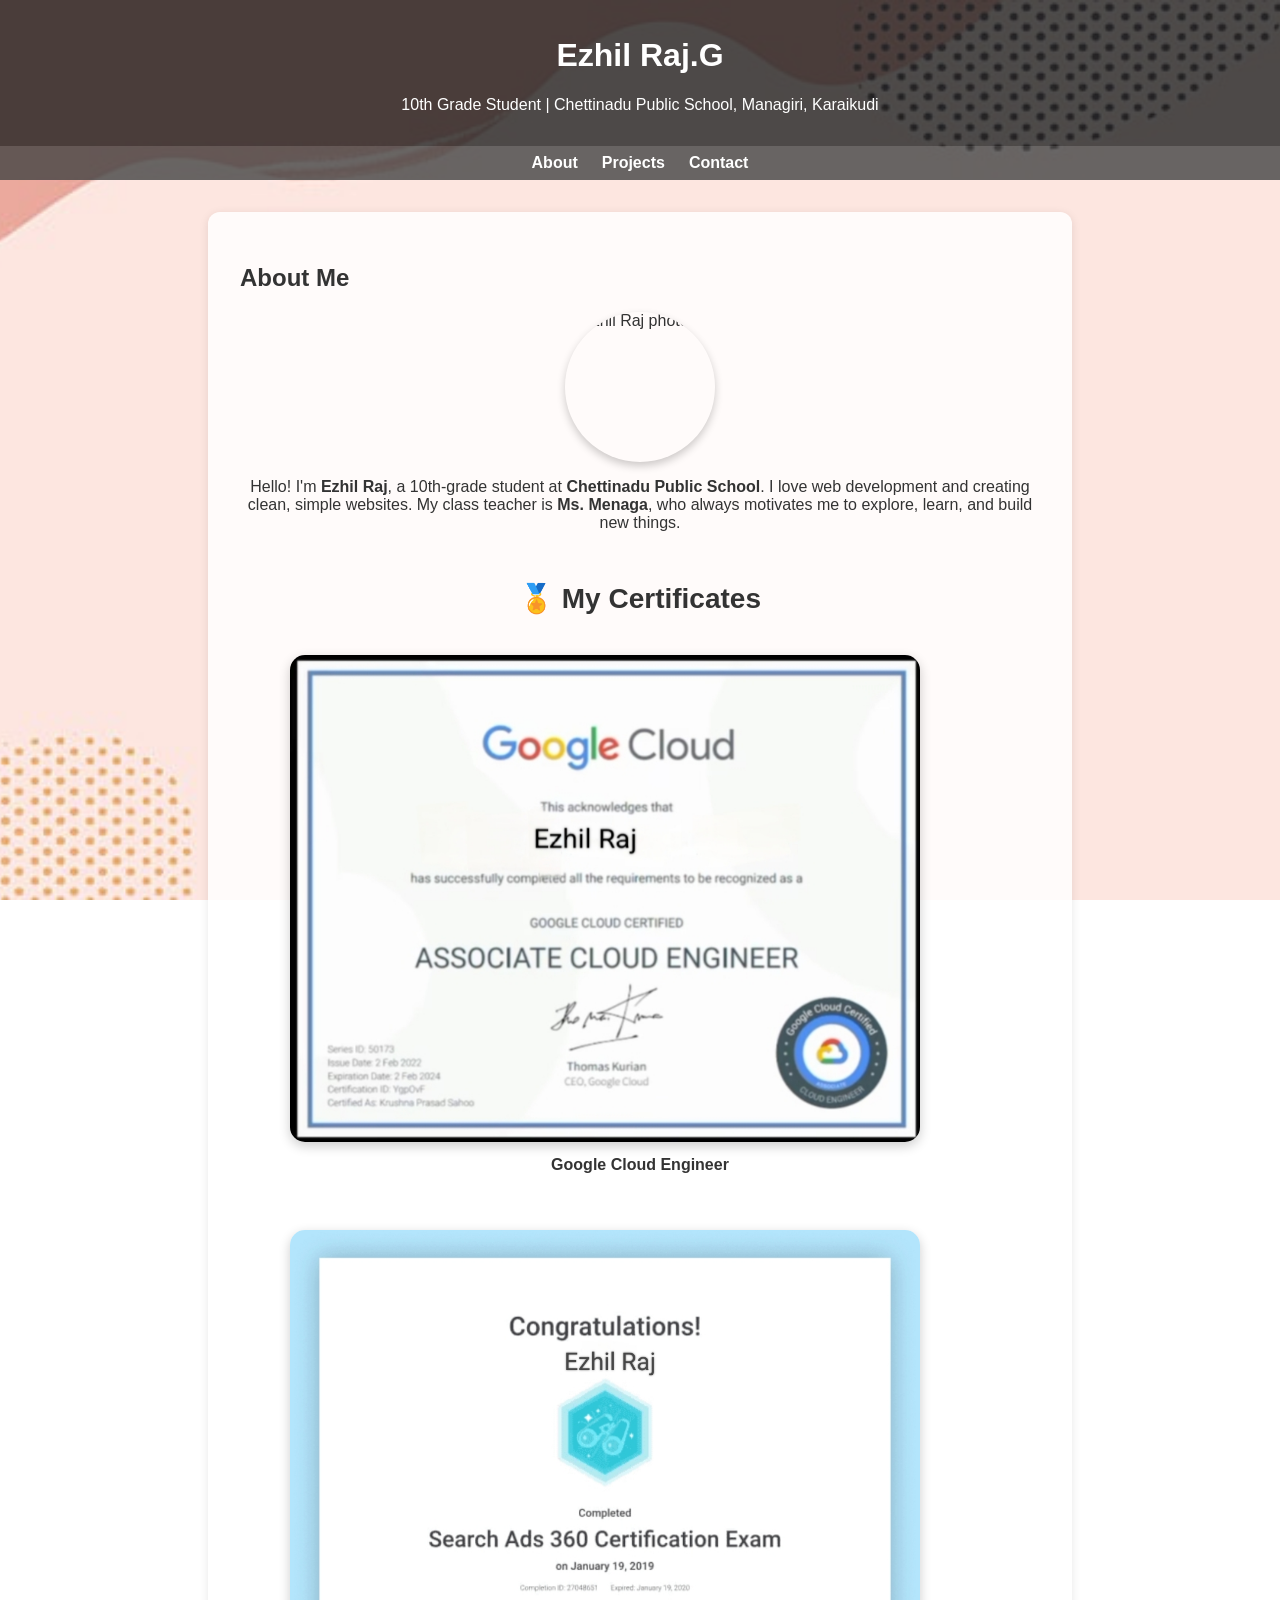
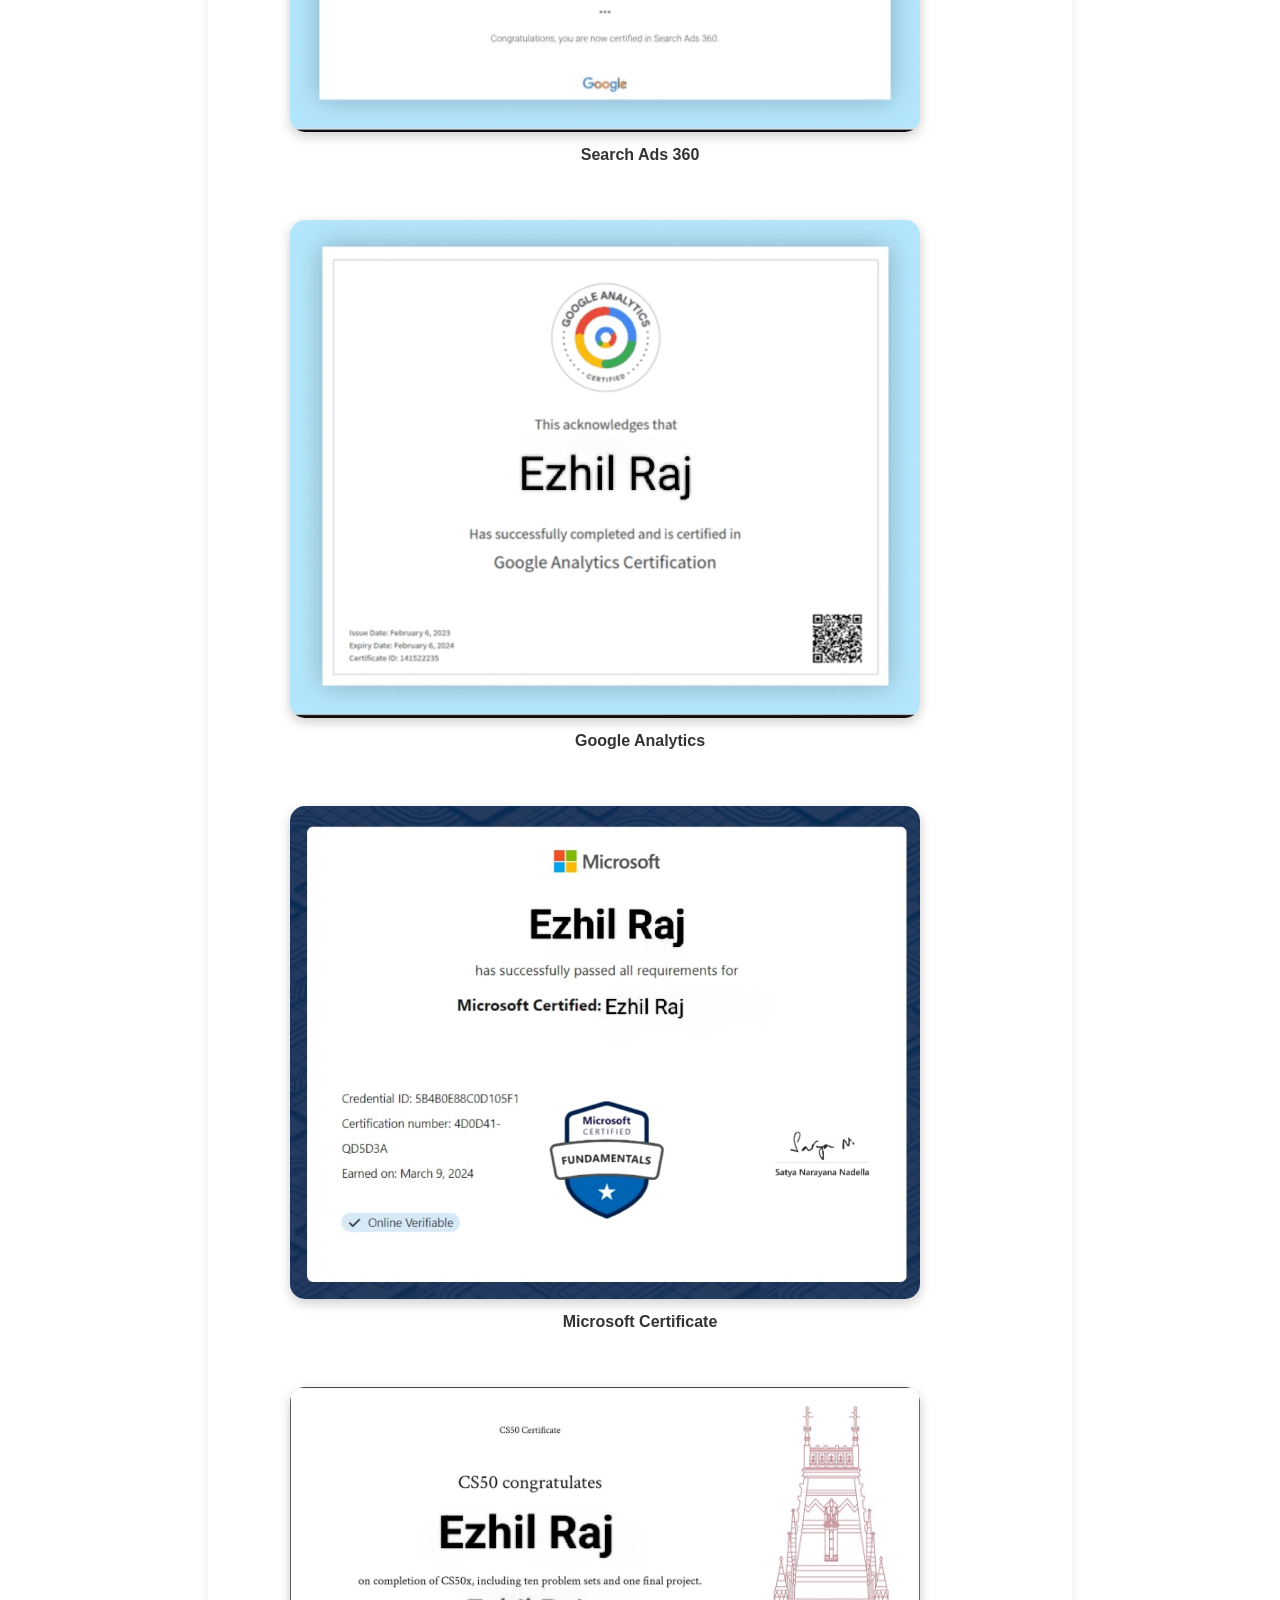
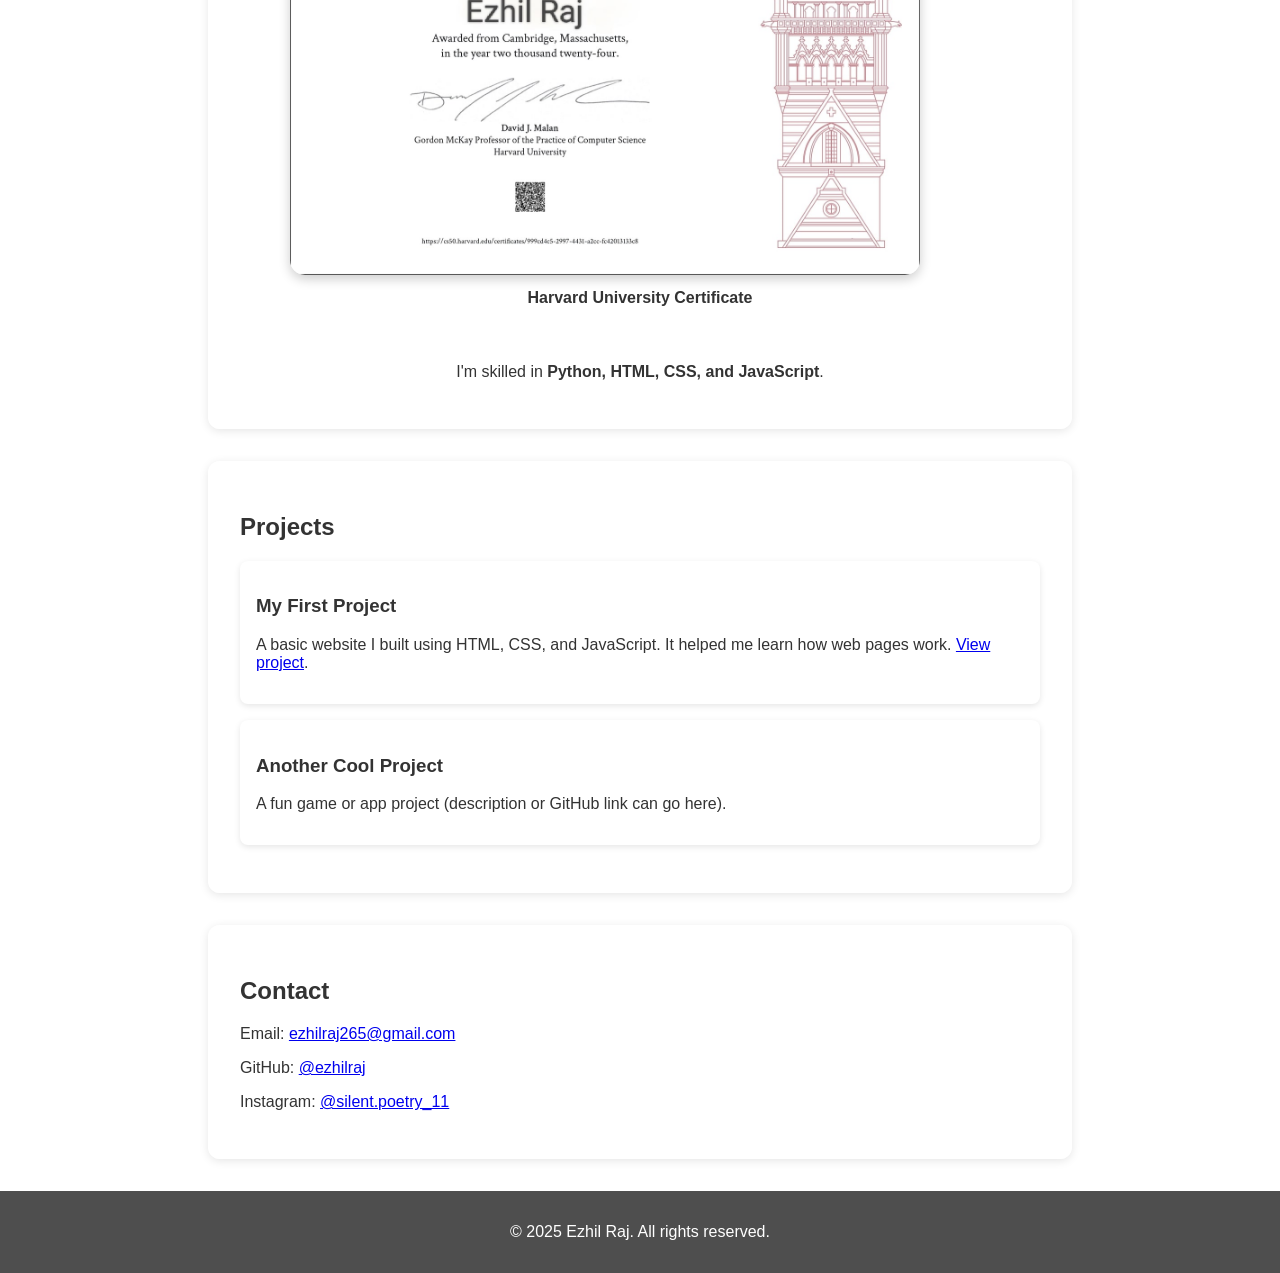
==== index.html @ 4de192f9 "Update index.html" ====
<!DOCTYPE html><html lang="en">
<head>
  <meta charset="UTF-8" />
  <meta name="viewport" content="width=device-width, initial-scale=1.0" />
  <title>Ezhil Raj | 10th Grade Student & Web Developer</title>
  <meta name="description" content="Ezhil Raj is a 10th grade student at Chettinadu Public School with skills in HTML, CSS, JS, and Python. View his portfolio, certificates, and projects here." />
  <meta name="keywords" content="Ezhil Raj, Chettinadu Public School, 10th grade, web developer, HTML, CSS, JS, Python, portfolio" />
  <meta name="author" content="Ezhil Raj" />
  <meta property="og:title" content="Ezhil Raj - Portfolio" />
  <meta property="og:description" content="Explore Ezhil Raj's web development projects, certificates, and school journey." />
  <meta property="og:image" content="ezhil.jpg" />
  <meta property="og:type" content="website" />
  <meta name="robots" content="index, follow" />
  <style>
    body {
      margin: 0;
      font-family: 'Segoe UI', sans-serif;
      background: url('background.jpg') no-repeat center center fixed;
      background-size: cover;
      color: #333;
    }header {
  background: rgba(34, 34, 34, 0.8);
  color: #fff;
  padding: 1rem;
  text-align: center;
}

nav {
  display: flex;
  justify-content: center;
  gap: 1.5rem;
  background: rgba(68, 68, 68, 0.8);
  padding: 0.5rem;
}

nav a {
  color: white;
  text-decoration: none;
  font-weight: bold;
}

section {
  background-color: rgba(255, 255, 255, 0.85);
  padding: 2rem;
  max-width: 800px;
  margin: 2rem auto;
  border-radius: 12px;
  box-shadow: 0 2px 10px rgba(0,0,0,0.1);
}

.project {
  background: white;
  margin-bottom: 1rem;
  padding: 1rem;
  border-radius: 8px;
  box-shadow: 0 2px 6px rgba(0,0,0,0.1);
}

footer {
  text-align: center;
  padding: 1rem;
  background: rgba(34, 34, 34, 0.8);
  color: white;
}

img.profile {
  width: 150px;
  height: 150px;
  border-radius: 50%;
  object-fit: cover;
  box-shadow: 0 4px 8px rgba(0,0,0,0.2);
  display: block;
  margin: 0 auto 1rem auto;
}

@media (max-width: 600px) {
  nav {
    flex-direction: column;
    align-items: center;
  }
}

.cert-img {
  width: 90%;
  max-width: 700px;
  border-radius: 15px;
  cursor: pointer;
  transition: transform 0.2s ease, box-shadow 0.2s ease;
  box-shadow: 0 4px 12px rgba(0,0,0,0.2);
}
.cert-img:hover {
  transform: scale(1.03);
  box-shadow: 0 6px 16px rgba(0,0,0,0.3);
}

  </style>
</head>
<body>  <header>
    <h1>Ezhil Raj.G</h1>
    <p>10th Grade Student | Chettinadu Public School, Managiri, Karaikudi</p>
  </header>  <nav>
    <a href="#about">About</a>
    <a href="#projects">Projects</a>
    <a href="#contact">Contact</a>
  </nav>  <main>
    <section id="about">
      <h2>About Me</h2>
      <img src="ezhil.jpg" alt="Ezhil Raj photo" class="profile">
      <p style="text-align: center;">
        Hello! I'm <strong>Ezhil Raj</strong>, a 10th-grade student at <strong>Chettinadu Public School</strong>. I love web development and creating clean, simple websites.
        My class teacher is <strong>Ms. Menaga</strong>, who always motivates me to explore, learn, and build new things.
      </p><h2 style="text-align: center; margin-top: 50px; font-size: 28px; color: #333;">🏅 My Certificates</h2>
  <div style="display: flex; flex-direction: column; align-items: center; gap: 40px; margin: 40px 0;">
    <div>
      <img src="cert1.jpg" alt="Google Cloud Engineer Certificate" class="cert-img" onclick="openModal(this.src)">
      <p style="text-align: center; font-weight: bold; margin-top: 10px;">Google Cloud Engineer</p>
    </div>
    <div>
      <img src="cert2.jpg" alt="Search Ads 360 Certificate" class="cert-img" onclick="openModal(this.src)">
      <p style="text-align: center; font-weight: bold; margin-top: 10px;">Search Ads 360</p>
    </div>
    <div>
      <img src="cert3.jpg" alt="Google Analytics Certificate" class="cert-img" onclick="openModal(this.src)">
      <p style="text-align: center; font-weight: bold; margin-top: 10px;">Google Analytics</p>
    </div>
    <div>
      <img src="cert4.jpg" alt="Microsoft Certificate" class="cert-img" onclick="openModal(this.src)">
      <p style="text-align: center; font-weight: bold; margin-top: 10px;">Microsoft Certificate</p>
    </div>
    <div>
      <img src="cert5.jpg" alt="Harvard University Certificate" class="cert-img" onclick="openModal(this.src)">
      <p style="text-align: center; font-weight: bold; margin-top: 10px;">Harvard University Certificate</p>
    </div>
  </div>
  <div id="modal" onclick="closeModal()" style="display:none; position:fixed; top:0; left:0; width:100%; height:100%; background-color:rgba(0,0,0,0.8); z-index:1000; justify-content:center; align-items:center;">
    <img id="modal-img" src="" style="max-width:90%; max-height:90%; border-radius:10px; box-shadow:0 0 20px white;">
  </div>
  <p style="text-align: center;">
    I'm skilled in <strong>Python, HTML, CSS, and JavaScript</strong>.
  </p>
</section>

<section id="projects">
  <h2>Projects</h2>
  <div class="project">
    <h3>My First Project</h3>
    <p>A basic website I built using HTML, CSS, and JavaScript. It helped me learn how web pages work. <a href="https://shorturl.at/KUxEU" target="_blank">View project</a>.</p>
  </div>
  <div class="project">
    <h3>Another Cool Project</h3>
    <p>A fun game or app project (description or GitHub link can go here).</p>
  </div>
</section>

<section id="contact">
  <h2>Contact</h2>
  <p>Email: <a href="mailto:ezhilraj265@gmail.com">ezhilraj265@gmail.com</a></p>
  <p>GitHub: <a href="https://github.com/ezhilraj" target="_blank">@ezhilraj</a></p>
  <p>Instagram: <a href="https://www.instagram.com/silent.poetry_11/" target="_blank">@silent.poetry_11</a></p>
</section>

  </main>  <footer>
    <p>&copy; 2025 Ezhil Raj. All rights reserved.</p>
  </footer>  <script>
    function openModal(src) {
      document.getElementById("modal-img").src = src;
      document.getElementById("modal").style.display = "flex";
    }
    function closeModal() {
      document.getElementById("modal").style.display = "none";
    }
  </script></body>
</html>
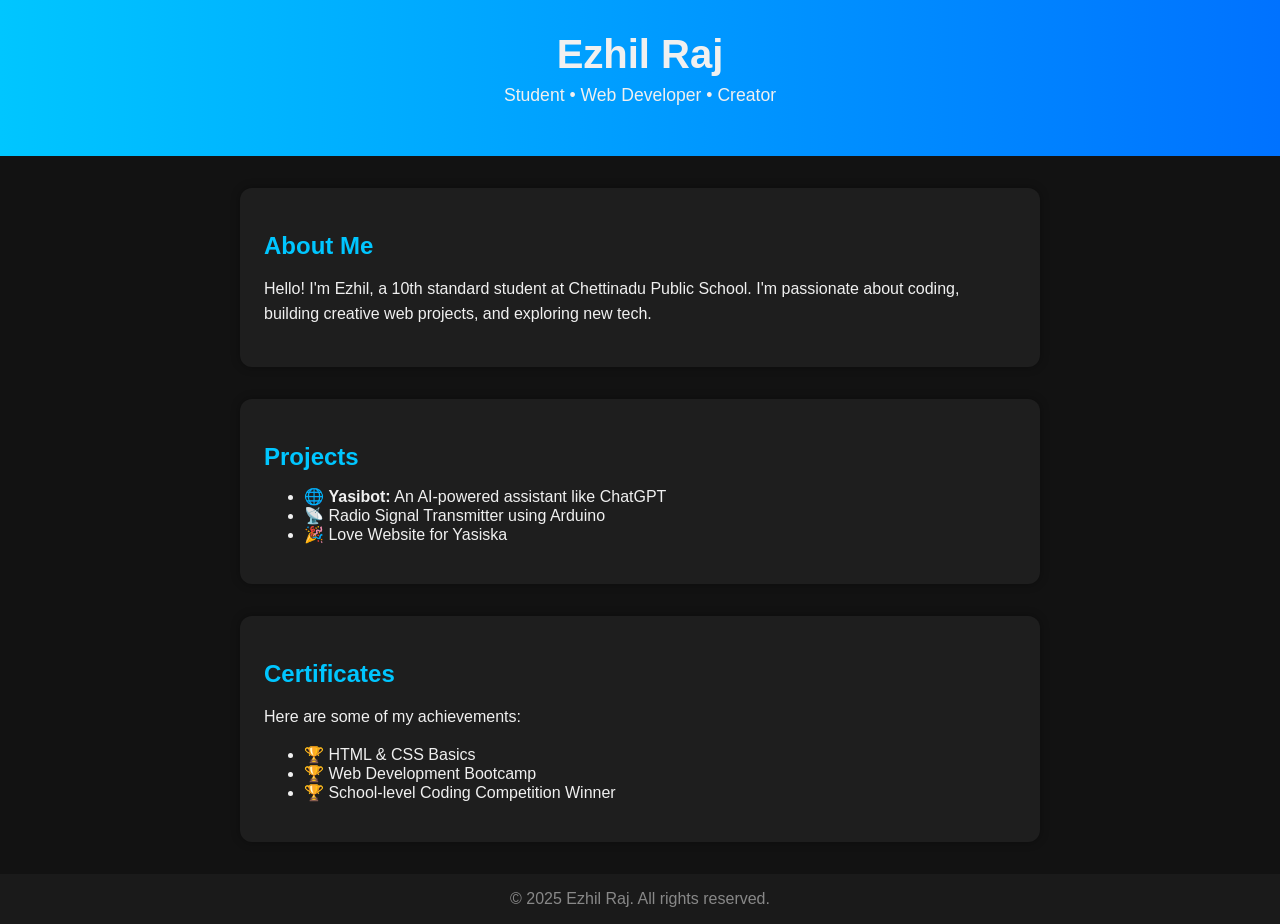
==== commit ab1bb41b: "Update index.html" ====
--- a/index.html
+++ b/index.html
@@ -1,173 +1,108 @@
-<!DOCTYPE html><html lang="en">
+<!DOCTYPE html>
+<html lang="en">
 <head>
   <meta charset="UTF-8" />
-  <meta name="viewport" content="width=device-width, initial-scale=1.0" />
-  <title>Ezhil Raj | 10th Grade Student & Web Developer</title>
-  <meta name="description" content="Ezhil Raj is a 10th grade student at Chettinadu Public School with skills in HTML, CSS, JS, and Python. View his portfolio, certificates, and projects here." />
-  <meta name="keywords" content="Ezhil Raj, Chettinadu Public School, 10th grade, web developer, HTML, CSS, JS, Python, portfolio" />
-  <meta name="author" content="Ezhil Raj" />
-  <meta property="og:title" content="Ezhil Raj - Portfolio" />
-  <meta property="og:description" content="Explore Ezhil Raj's web development projects, certificates, and school journey." />
-  <meta property="og:image" content="ezhil.jpg" />
-  <meta property="og:type" content="website" />
-  <meta name="robots" content="index, follow" />
+  <meta name="viewport" content="width=device-width, initial-scale=1.0"/>
+  <title>Ezhil Raj - Portfolio</title>
   <style>
     body {
       margin: 0;
-      font-family: 'Segoe UI', sans-serif;
-      background: url('background.jpg') no-repeat center center fixed;
-      background-size: cover;
-      color: #333;
-    }header {
-  background: rgba(34, 34, 34, 0.8);
-  color: #fff;
-  padding: 1rem;
-  text-align: center;
-}
+      font-family: 'Poppins', sans-serif;
+      background: #121212;
+      color: #f0f0f0;
+    }
 
-nav {
-  display: flex;
-  justify-content: center;
-  gap: 1.5rem;
-  background: rgba(68, 68, 68, 0.8);
-  padding: 0.5rem;
-}
+    header {
+      background: linear-gradient(to right, #00c6ff, #0072ff);
+      padding: 2rem;
+      text-align: center;
+    }
 
-nav a {
-  color: white;
-  text-decoration: none;
-  font-weight: bold;
-}
+    header h1 {
+      margin: 0;
+      font-size: 2.5rem;
+    }
 
-section {
-  background-color: rgba(255, 255, 255, 0.85);
-  padding: 2rem;
-  max-width: 800px;
-  margin: 2rem auto;
-  border-radius: 12px;
-  box-shadow: 0 2px 10px rgba(0,0,0,0.1);
-}
+    header p {
+      font-size: 1.1rem;
+      margin-top: 0.5rem;
+    }
 
-.project {
-  background: white;
-  margin-bottom: 1rem;
-  padding: 1rem;
-  border-radius: 8px;
-  box-shadow: 0 2px 6px rgba(0,0,0,0.1);
-}
+    section {
+      max-width: 800px;
+      margin: 2rem auto;
+      padding: 0 1rem;
+    }
 
-footer {
-  text-align: center;
-  padding: 1rem;
-  background: rgba(34, 34, 34, 0.8);
-  color: white;
-}
+    .card {
+      background: #1e1e1e;
+      margin-bottom: 2rem;
+      border-radius: 12px;
+      padding: 1.5rem;
+      box-shadow: 0 0 10px #00000055;
+    }
 
-img.profile {
-  width: 150px;
-  height: 150px;
-  border-radius: 50%;
-  object-fit: cover;
-  box-shadow: 0 4px 8px rgba(0,0,0,0.2);
-  display: block;
-  margin: 0 auto 1rem auto;
-}
+    .card h2 {
+      color: #00c6ff;
+      margin-bottom: 1rem;
+    }
 
-@media (max-width: 600px) {
-  nav {
-    flex-direction: column;
-    align-items: center;
-  }
-}
+    .card p {
+      line-height: 1.6;
+    }
 
-.cert-img {
-  width: 90%;
-  max-width: 700px;
-  border-radius: 15px;
-  cursor: pointer;
-  transition: transform 0.2s ease, box-shadow 0.2s ease;
-  box-shadow: 0 4px 12px rgba(0,0,0,0.2);
-}
-.cert-img:hover {
-  transform: scale(1.03);
-  box-shadow: 0 6px 16px rgba(0,0,0,0.3);
-}
+    footer {
+      text-align: center;
+      padding: 1rem;
+      background: #1a1a1a;
+      color: #888;
+    }
 
+    @media (max-width: 600px) {
+      header h1 {
+        font-size: 2rem;
+      }
+    }
   </style>
 </head>
-<body>  <header>
-    <h1>Ezhil Raj.G</h1>
-    <p>10th Grade Student | Chettinadu Public School, Managiri, Karaikudi</p>
-  </header>  <nav>
-    <a href="#about">About</a>
-    <a href="#projects">Projects</a>
-    <a href="#contact">Contact</a>
-  </nav>  <main>
-    <section id="about">
+<body>
+
+  <header>
+    <h1>Ezhil Raj</h1>
+    <p>Student • Web Developer • Creator</p>
+  </header>
+
+  <section>
+    <div class="card">
       <h2>About Me</h2>
-      <img src="ezhil.jpg" alt="Ezhil Raj photo" class="profile">
-      <p style="text-align: center;">
-        Hello! I'm <strong>Ezhil Raj</strong>, a 10th-grade student at <strong>Chettinadu Public School</strong>. I love web development and creating clean, simple websites.
-        My class teacher is <strong>Ms. Menaga</strong>, who always motivates me to explore, learn, and build new things.
-      </p><h2 style="text-align: center; margin-top: 50px; font-size: 28px; color: #333;">🏅 My Certificates</h2>
-  <div style="display: flex; flex-direction: column; align-items: center; gap: 40px; margin: 40px 0;">
-    <div>
-      <img src="cert1.jpg" alt="Google Cloud Engineer Certificate" class="cert-img" onclick="openModal(this.src)">
-      <p style="text-align: center; font-weight: bold; margin-top: 10px;">Google Cloud Engineer</p>
+      <p>
+        Hello! I'm Ezhil, a 10th standard student at Chettinadu Public School. I'm passionate about coding, building creative web projects, and exploring new tech.
+      </p>
     </div>
-    <div>
-      <img src="cert2.jpg" alt="Search Ads 360 Certificate" class="cert-img" onclick="openModal(this.src)">
-      <p style="text-align: center; font-weight: bold; margin-top: 10px;">Search Ads 360</p>
+
+    <div class="card">
+      <h2>Projects</h2>
+      <ul>
+        <li>🌐 <strong>Yasibot:</strong> An AI-powered assistant like ChatGPT</li>
+        <li>📡 Radio Signal Transmitter using Arduino</li>
+        <li>🎉 Love Website for Yasiska</li>
+      </ul>
     </div>
-    <div>
-      <img src="cert3.jpg" alt="Google Analytics Certificate" class="cert-img" onclick="openModal(this.src)">
-      <p style="text-align: center; font-weight: bold; margin-top: 10px;">Google Analytics</p>
+
+    <div class="card">
+      <h2>Certificates</h2>
+      <p>Here are some of my achievements:</p>
+      <ul>
+        <li>🏆 HTML & CSS Basics</li>
+        <li>🏆 Web Development Bootcamp</li>
+        <li>🏆 School-level Coding Competition Winner</li>
+      </ul>
     </div>
-    <div>
-      <img src="cert4.jpg" alt="Microsoft Certificate" class="cert-img" onclick="openModal(this.src)">
-      <p style="text-align: center; font-weight: bold; margin-top: 10px;">Microsoft Certificate</p>
-    </div>
-    <div>
-      <img src="cert5.jpg" alt="Harvard University Certificate" class="cert-img" onclick="openModal(this.src)">
-      <p style="text-align: center; font-weight: bold; margin-top: 10px;">Harvard University Certificate</p>
-    </div>
-  </div>
-  <div id="modal" onclick="closeModal()" style="display:none; position:fixed; top:0; left:0; width:100%; height:100%; background-color:rgba(0,0,0,0.8); z-index:1000; justify-content:center; align-items:center;">
-    <img id="modal-img" src="" style="max-width:90%; max-height:90%; border-radius:10px; box-shadow:0 0 20px white;">
-  </div>
-  <p style="text-align: center;">
-    I'm skilled in <strong>Python, HTML, CSS, and JavaScript</strong>.
-  </p>
-</section>
+  </section>
 
-<section id="projects">
-  <h2>Projects</h2>
-  <div class="project">
-    <h3>My First Project</h3>
-    <p>A basic website I built using HTML, CSS, and JavaScript. It helped me learn how web pages work. <a href="https://shorturl.at/KUxEU" target="_blank">View project</a>.</p>
-  </div>
-  <div class="project">
-    <h3>Another Cool Project</h3>
-    <p>A fun game or app project (description or GitHub link can go here).</p>
-  </div>
-</section>
+  <footer>
+    © 2025 Ezhil Raj. All rights reserved.
+  </footer>
 
-<section id="contact">
-  <h2>Contact</h2>
-  <p>Email: <a href="mailto:ezhilraj265@gmail.com">ezhilraj265@gmail.com</a></p>
-  <p>GitHub: <a href="https://github.com/ezhilraj" target="_blank">@ezhilraj</a></p>
-  <p>Instagram: <a href="https://www.instagram.com/silent.poetry_11/" target="_blank">@silent.poetry_11</a></p>
-</section>
-
-  </main>  <footer>
-    <p>&copy; 2025 Ezhil Raj. All rights reserved.</p>
-  </footer>  <script>
-    function openModal(src) {
-      document.getElementById("modal-img").src = src;
-      document.getElementById("modal").style.display = "flex";
-    }
-    function closeModal() {
-      document.getElementById("modal").style.display = "none";
-    }
-  </script></body>
+</body>
 </html>
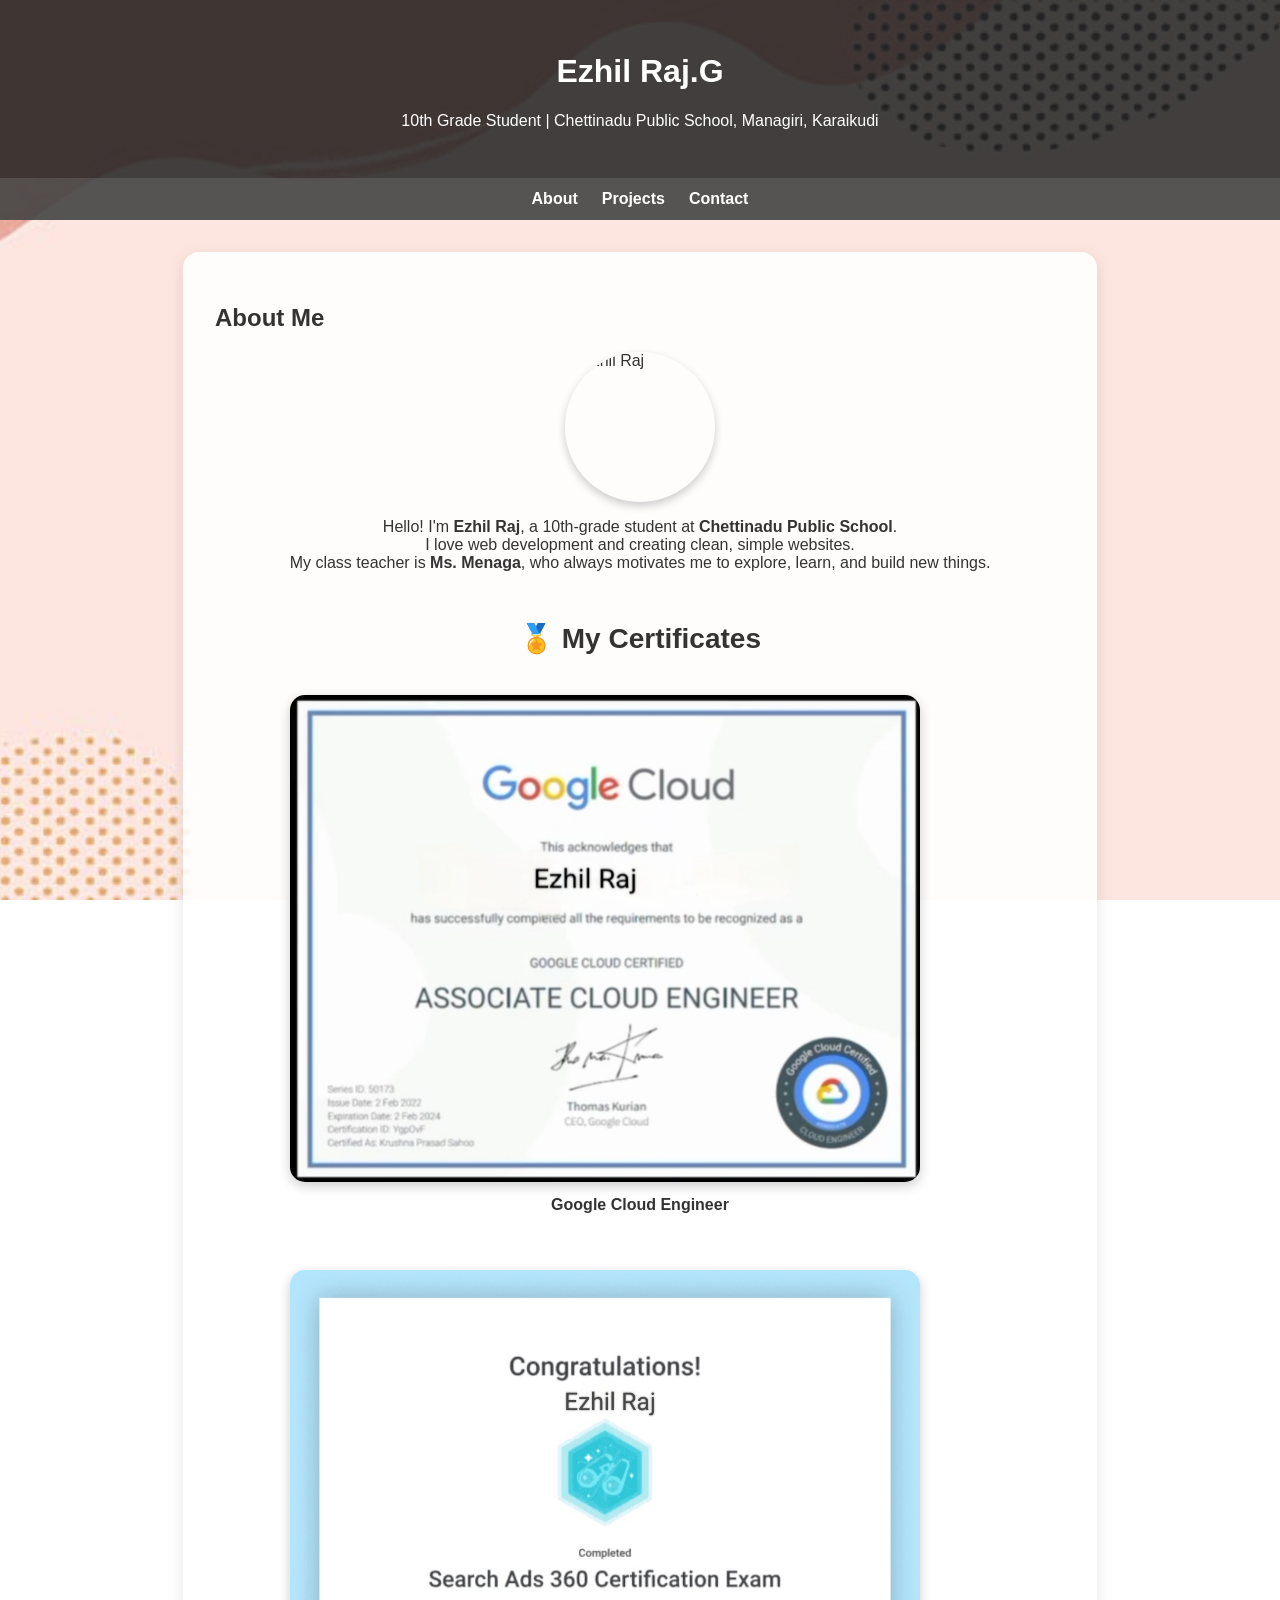
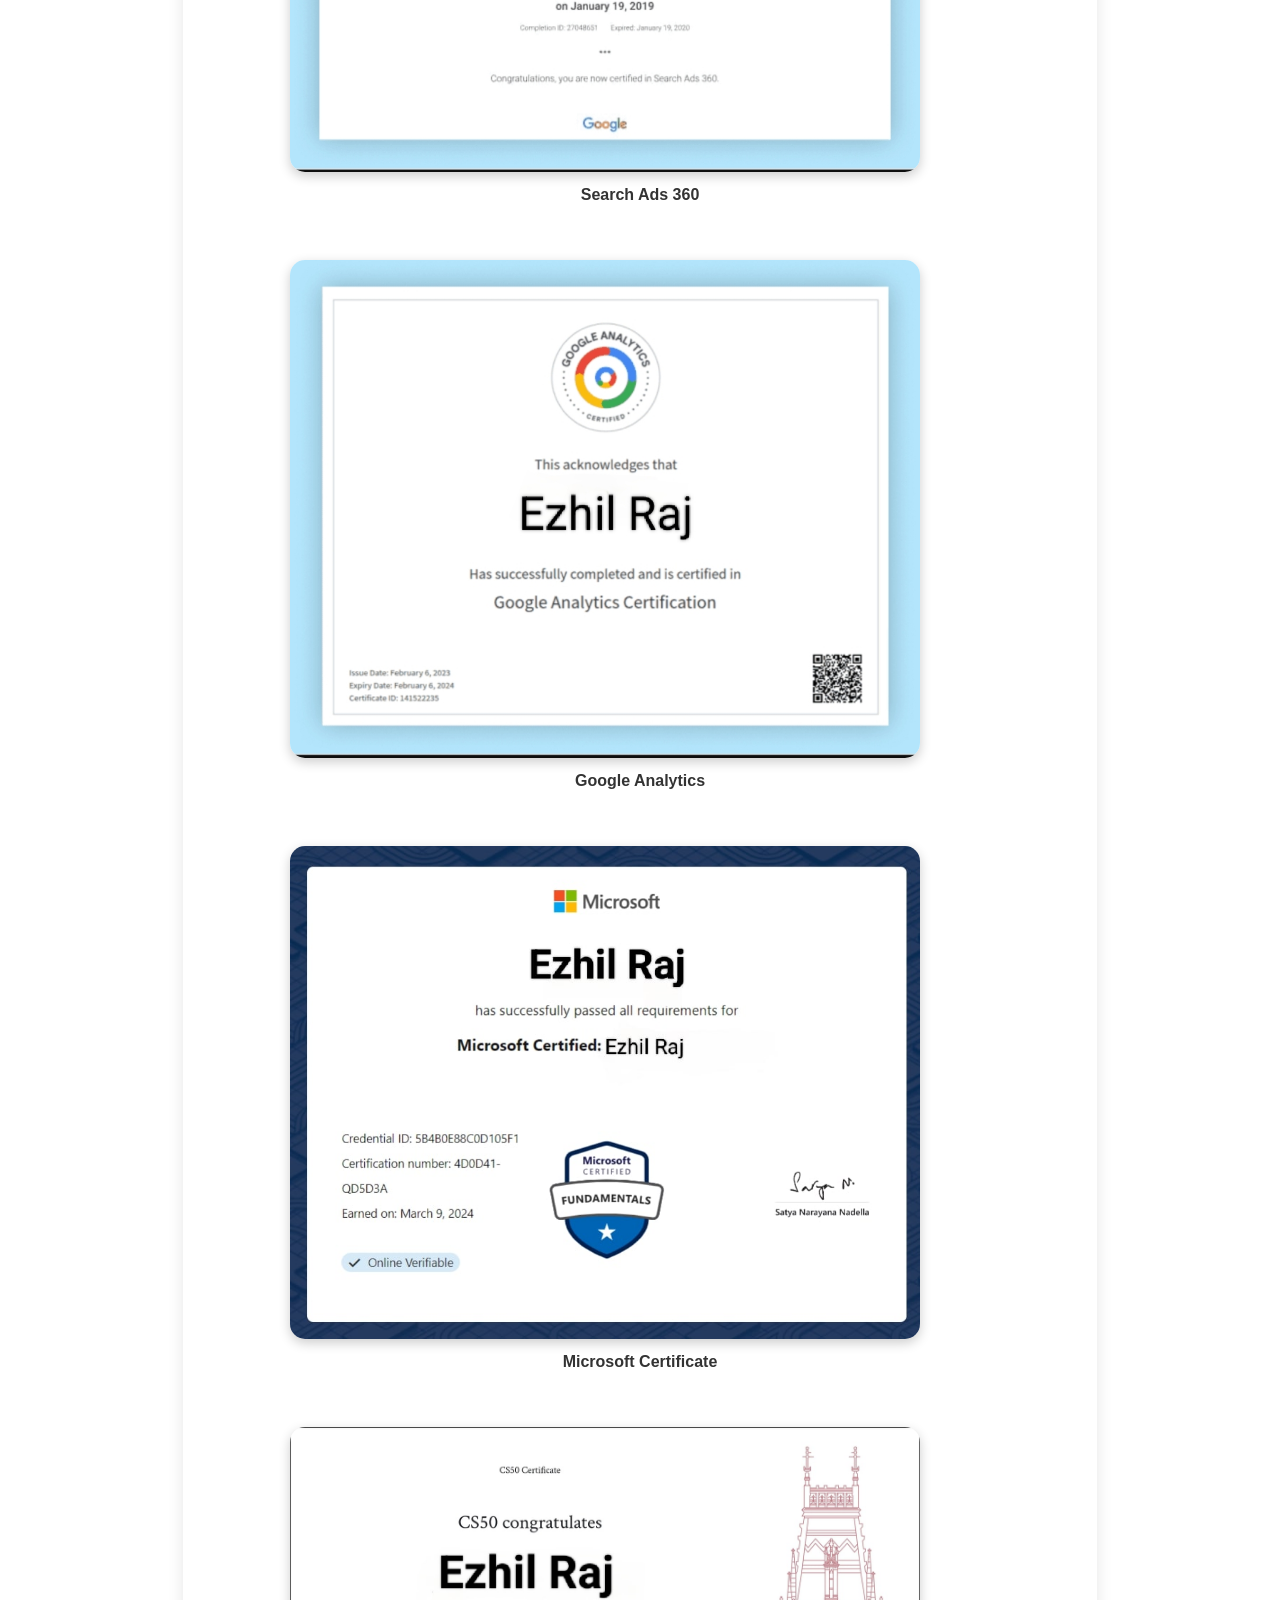
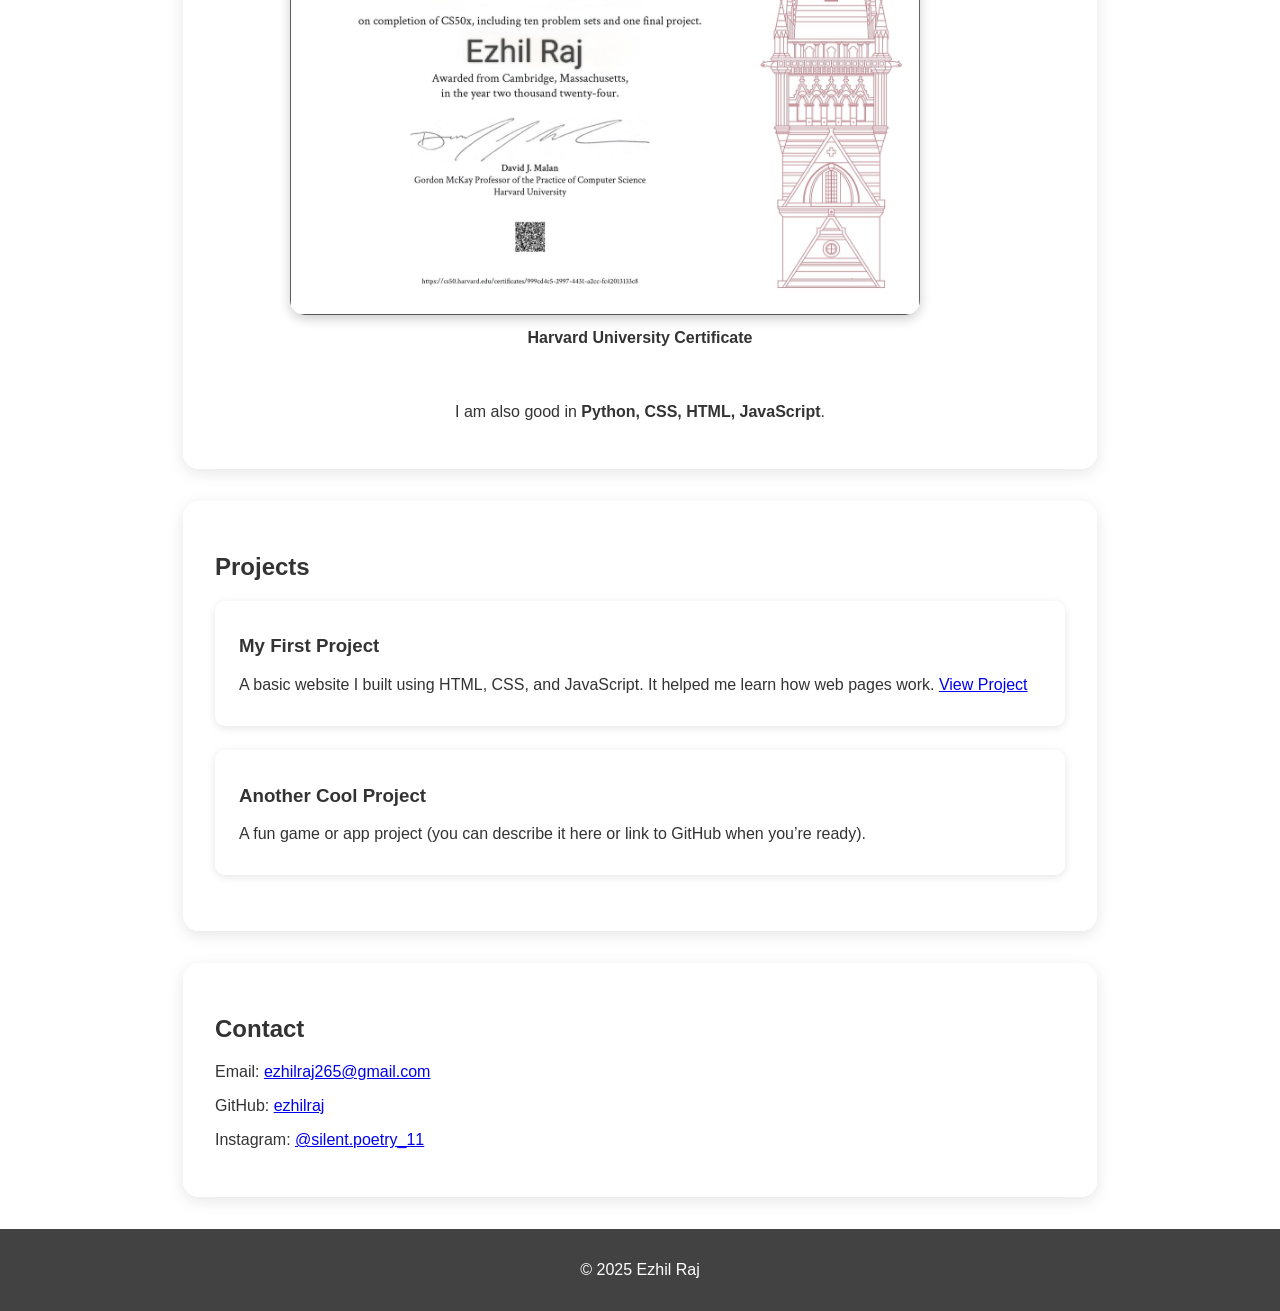
==== commit 7c664886: "Update index.html" ====
--- a/index.html
+++ b/index.html
@@ -1,108 +1,191 @@
-<!DOCTYPE html>
-<html lang="en">
+<!DOCTYPE html><html lang="en">
 <head>
   <meta charset="UTF-8" />
   <meta name="viewport" content="width=device-width, initial-scale=1.0"/>
+  <meta name="description" content="Portfolio of Ezhil Raj, 10th-grade student passionate about coding, web development, and technology.">
+  <meta name="keywords" content="Ezhil Raj, student portfolio, Chettinadu Public School, web developer, certificates, HTML CSS JS Python">
+  <meta name="author" content="Ezhil Raj">
   <title>Ezhil Raj - Portfolio</title>
   <style>
+    html {
+      scroll-behavior: smooth;
+    }
     body {
       margin: 0;
-      font-family: 'Poppins', sans-serif;
-      background: #121212;
-      color: #f0f0f0;
-    }
+      font-family: 'Segoe UI', sans-serif;
+      background: url('background.jpg') no-repeat center center fixed;
+      background-size: cover;
+      color: #333;
+      transition: background 0.3s ease;
+    }header {
+  background: rgba(34, 34, 34, 0.85);
+  color: #fff;
+  padding: 2rem 1rem;
+  text-align: center;
+  animation: fadeIn 1s ease-in-out;
+}
 
-    header {
-      background: linear-gradient(to right, #00c6ff, #0072ff);
-      padding: 2rem;
-      text-align: center;
-    }
+nav {
+  display: flex;
+  justify-content: center;
+  gap: 1.5rem;
+  background: rgba(68, 68, 68, 0.9);
+  padding: 0.75rem;
+}
 
-    header h1 {
-      margin: 0;
-      font-size: 2.5rem;
-    }
+nav a {
+  color: white;
+  text-decoration: none;
+  font-weight: bold;
+  position: relative;
+  transition: color 0.3s;
+}
+nav a:hover {
+  color: #ffd700;
+}
 
-    header p {
-      font-size: 1.1rem;
-      margin-top: 0.5rem;
-    }
+section {
+  background-color: rgba(255, 255, 255, 0.9);
+  padding: 2rem;
+  max-width: 850px;
+  margin: 2rem auto;
+  border-radius: 16px;
+  box-shadow: 0 4px 16px rgba(0,0,0,0.1);
+  animation: fadeInUp 1s ease forwards;
+}
 
-    section {
-      max-width: 800px;
-      margin: 2rem auto;
-      padding: 0 1rem;
-    }
+.project {
+  background: white;
+  margin-bottom: 1.5rem;
+  padding: 1rem 1.5rem;
+  border-radius: 10px;
+  box-shadow: 0 2px 8px rgba(0,0,0,0.1);
+  transition: transform 0.2s;
+}
+.project:hover {
+  transform: translateY(-3px);
+}
 
-    .card {
-      background: #1e1e1e;
-      margin-bottom: 2rem;
-      border-radius: 12px;
-      padding: 1.5rem;
-      box-shadow: 0 0 10px #00000055;
-    }
+footer {
+  text-align: center;
+  padding: 1rem;
+  background: rgba(34, 34, 34, 0.85);
+  color: white;
+}
 
-    .card h2 {
-      color: #00c6ff;
-      margin-bottom: 1rem;
-    }
+img.profile {
+  width: 150px;
+  height: 150px;
+  border-radius: 50%;
+  object-fit: cover;
+  box-shadow: 0 4px 8px rgba(0,0,0,0.2);
+  display: block;
+  margin: 0 auto 1rem auto;
+}
 
-    .card p {
-      line-height: 1.6;
-    }
+@media (max-width: 600px) {
+  nav {
+    flex-direction: column;
+    align-items: center;
+  }
+}
 
-    footer {
-      text-align: center;
-      padding: 1rem;
-      background: #1a1a1a;
-      color: #888;
-    }
+@keyframes fadeIn {
+  from { opacity: 0; }
+  to { opacity: 1; }
+}
 
-    @media (max-width: 600px) {
-      header h1 {
-        font-size: 2rem;
-      }
-    }
+@keyframes fadeInUp {
+  from { opacity: 0; transform: translateY(30px); }
+  to { opacity: 1; transform: translateY(0); }
+}
+
+.cert-img {
+  width: 90%;
+  max-width: 700px;
+  border-radius: 15px;
+  cursor: pointer;
+  transition: transform 0.3s ease, box-shadow 0.3s ease;
+  box-shadow: 0 4px 12px rgba(0,0,0,0.2);
+}
+.cert-img:hover {
+  transform: scale(1.04);
+  box-shadow: 0 6px 18px rgba(0,0,0,0.3);
+}
+
   </style>
 </head>
-<body>
+<body>  <header>
+    <h1>Ezhil Raj.G</h1>
+    <p>10th Grade Student | Chettinadu Public School, Managiri, Karaikudi</p>
+  </header>  <nav>
+    <a href="#about">About</a>
+    <a href="#projects">Projects</a>
+    <a href="#contact">Contact</a>
+  </nav>  <section id="about">
+    <h2>About Me</h2>
+    <img src="ezhil.jpg" alt="Ezhil Raj" class="profile">
+    <p style="text-align: center;">
+      Hello! I'm <strong>Ezhil Raj</strong>, a 10th-grade student at <strong>Chettinadu Public School</strong>.<br>
+      I love web development and creating clean, simple websites.<br>
+      My class teacher is <strong>Ms. Menaga</strong>, who always motivates me to explore, learn, and build new things.
+    </p><h2 style="text-align: center; margin-top: 50px; font-size: 28px; color: #333;">🏅 My Certificates</h2>
+<div style="display: flex; flex-direction: column; align-items: center; gap: 40px; margin: 40px 0;">
+  <div>
+    <img src="cert1.jpg" alt="Certificate 1" class="cert-img" onclick="openModal(this.src)">
+    <p style="text-align: center; font-weight: bold; margin-top: 10px;">Google Cloud Engineer</p>
+  </div>
+  <div>
+    <img src="cert2.jpg" alt="Certificate 2" class="cert-img" onclick="openModal(this.src)">
+    <p style="text-align: center; font-weight: bold; margin-top: 10px;">Search Ads 360</p>
+  </div>
+  <div>
+    <img src="cert3.jpg" alt="Certificate 3" class="cert-img" onclick="openModal(this.src)">
+    <p style="text-align: center; font-weight: bold; margin-top: 10px;">Google Analytics</p>
+  </div>
+  <div>
+    <img src="cert4.jpg" alt="Certificate 4" class="cert-img" onclick="openModal(this.src)">
+    <p style="text-align: center; font-weight: bold; margin-top: 10px;">Microsoft Certificate</p>
+  </div>
+  <div>
+    <img src="cert5.jpg" alt="Certificate 5" class="cert-img" onclick="openModal(this.src)">
+    <p style="text-align: center; font-weight: bold; margin-top: 10px;">Harvard University Certificate</p>
+  </div>
+</div>
 
-  <header>
-    <h1>Ezhil Raj</h1>
-    <p>Student • Web Developer • Creator</p>
-  </header>
+<!-- Certificate Modal -->
+<div id="modal" onclick="closeModal()" style="display:none; position:fixed; top:0; left:0; width:100%; height:100%; background-color:rgba(0,0,0,0.8); z-index:1000; justify-content:center; align-items:center;">
+  <img id="modal-img" src="" style="max-width:90%; max-height:90%; border-radius:10px; box-shadow:0 0 20px white;">
+</div>
 
-  <section>
-    <div class="card">
-      <h2>About Me</h2>
-      <p>
-        Hello! I'm Ezhil, a 10th standard student at Chettinadu Public School. I'm passionate about coding, building creative web projects, and exploring new tech.
-      </p>
+<p style="text-align: center;">
+  I am also good in <strong>Python, CSS, HTML, JavaScript</strong>.
+</p>
+
+  </section>  <section id="projects">
+    <h2>Projects</h2>
+    <div class="project">
+      <h3>My First Project</h3>
+      <p>A basic website I built using HTML, CSS, and JavaScript. It helped me learn how web pages work. <a href="https://shorturl.at/KUxEU" target="_blank">View Project</a></p>
     </div>
-
-    <div class="card">
-      <h2>Projects</h2>
-      <ul>
-        <li>🌐 <strong>Yasibot:</strong> An AI-powered assistant like ChatGPT</li>
-        <li>📡 Radio Signal Transmitter using Arduino</li>
-        <li>🎉 Love Website for Yasiska</li>
-      </ul>
+    <div class="project">
+      <h3>Another Cool Project</h3>
+      <p>A fun game or app project (you can describe it here or link to GitHub when you’re ready).</p>
     </div>
-
-    <div class="card">
-      <h2>Certificates</h2>
-      <p>Here are some of my achievements:</p>
-      <ul>
-        <li>🏆 HTML & CSS Basics</li>
-        <li>🏆 Web Development Bootcamp</li>
-        <li>🏆 School-level Coding Competition Winner</li>
-      </ul>
-    </div>
-  </section>
-
-  <footer>
-    © 2025 Ezhil Raj. All rights reserved.
-  </footer>
-
-</body>
+  </section>  <section id="contact">
+    <h2>Contact</h2>
+    <p>Email: <a href="mailto:ezhilraj265@gmail.com">ezhilraj265@gmail.com</a></p>
+    <p>GitHub: <a href="https://github.com/ezhilraj" target="_blank">ezhilraj</a></p>
+    <p>Instagram: <a href="https://www.instagram.com/silent.poetry_11/" target="_blank">@silent.poetry_11</a></p>
+  </section>  <footer>
+    <p>&copy; 2025 Ezhil Raj</p>
+  </footer>  <script>
+    function openModal(src) {
+      document.getElementById("modal-img").src = src;
+      document.getElementById("modal").style.display = "flex";
+    }
+    function closeModal() {
+      document.getElementById("modal").style.display = "none";
+    }
+  </script></body>
 </html>
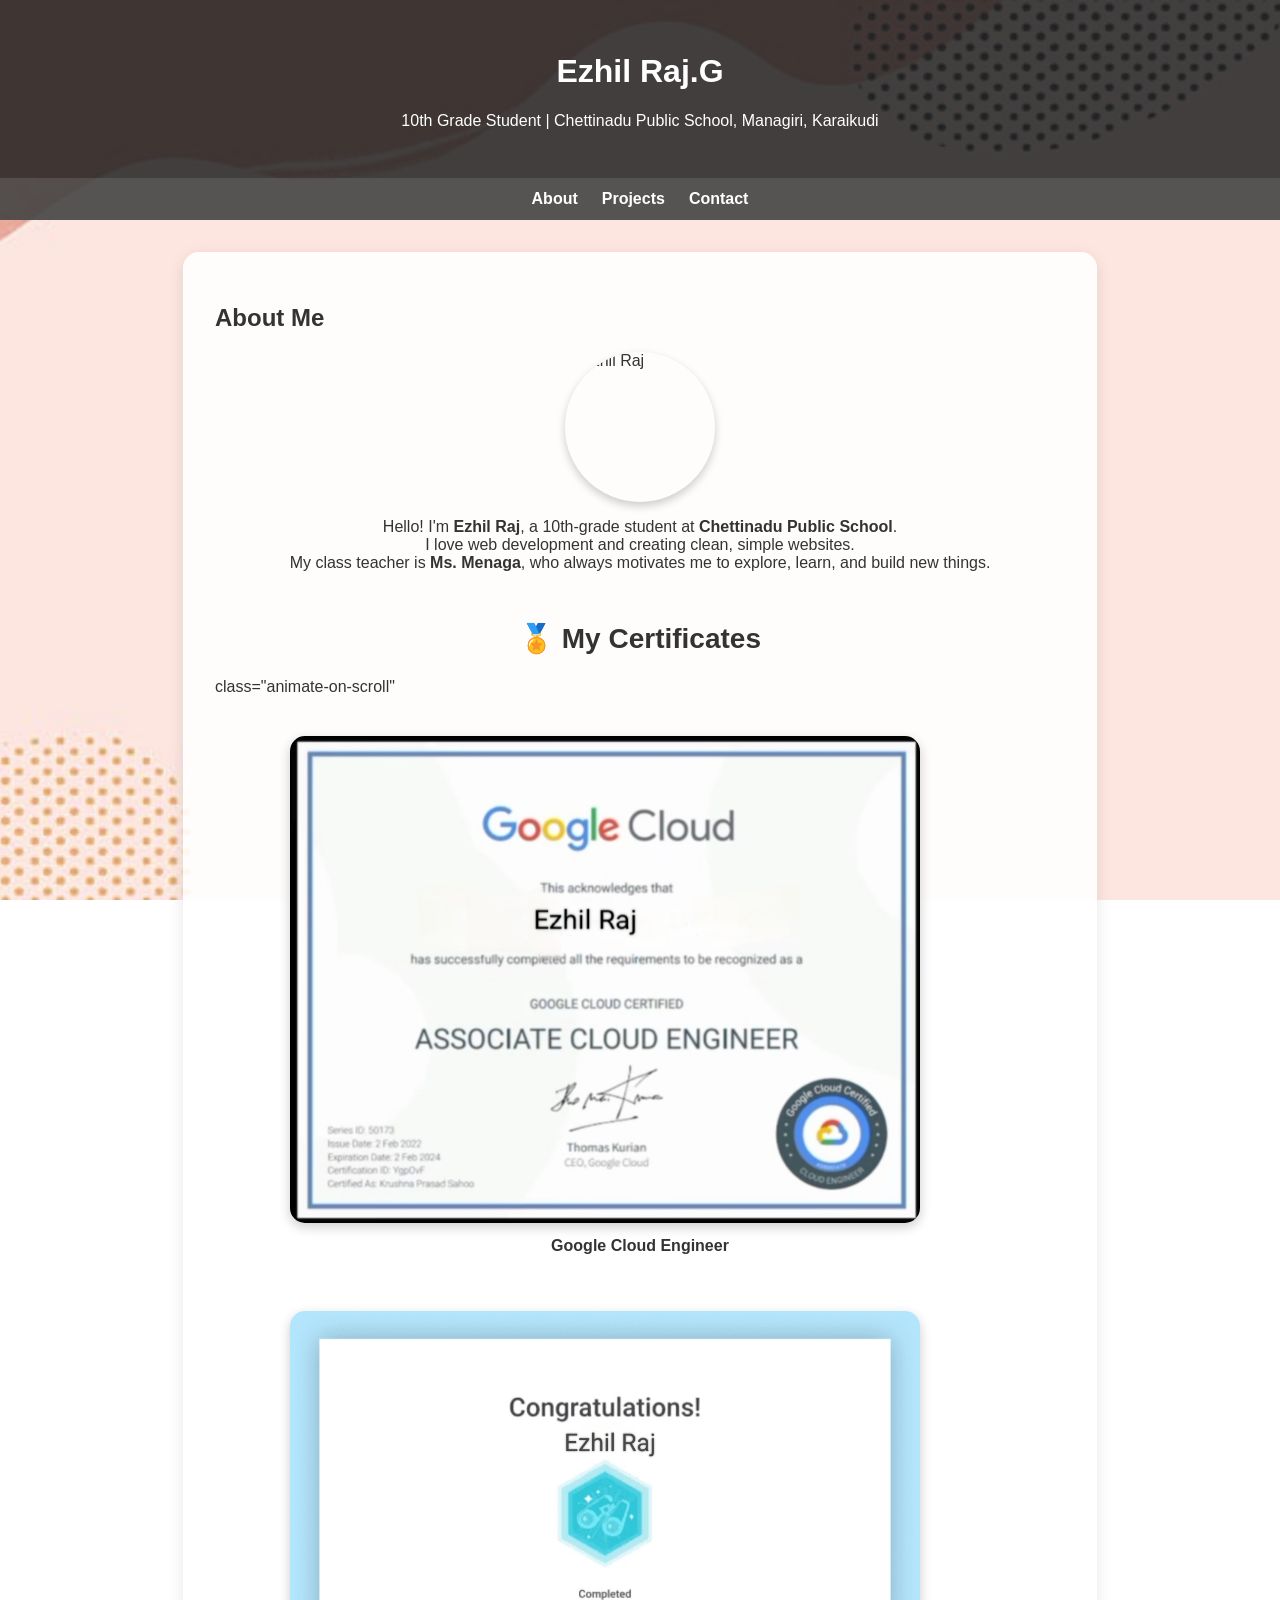
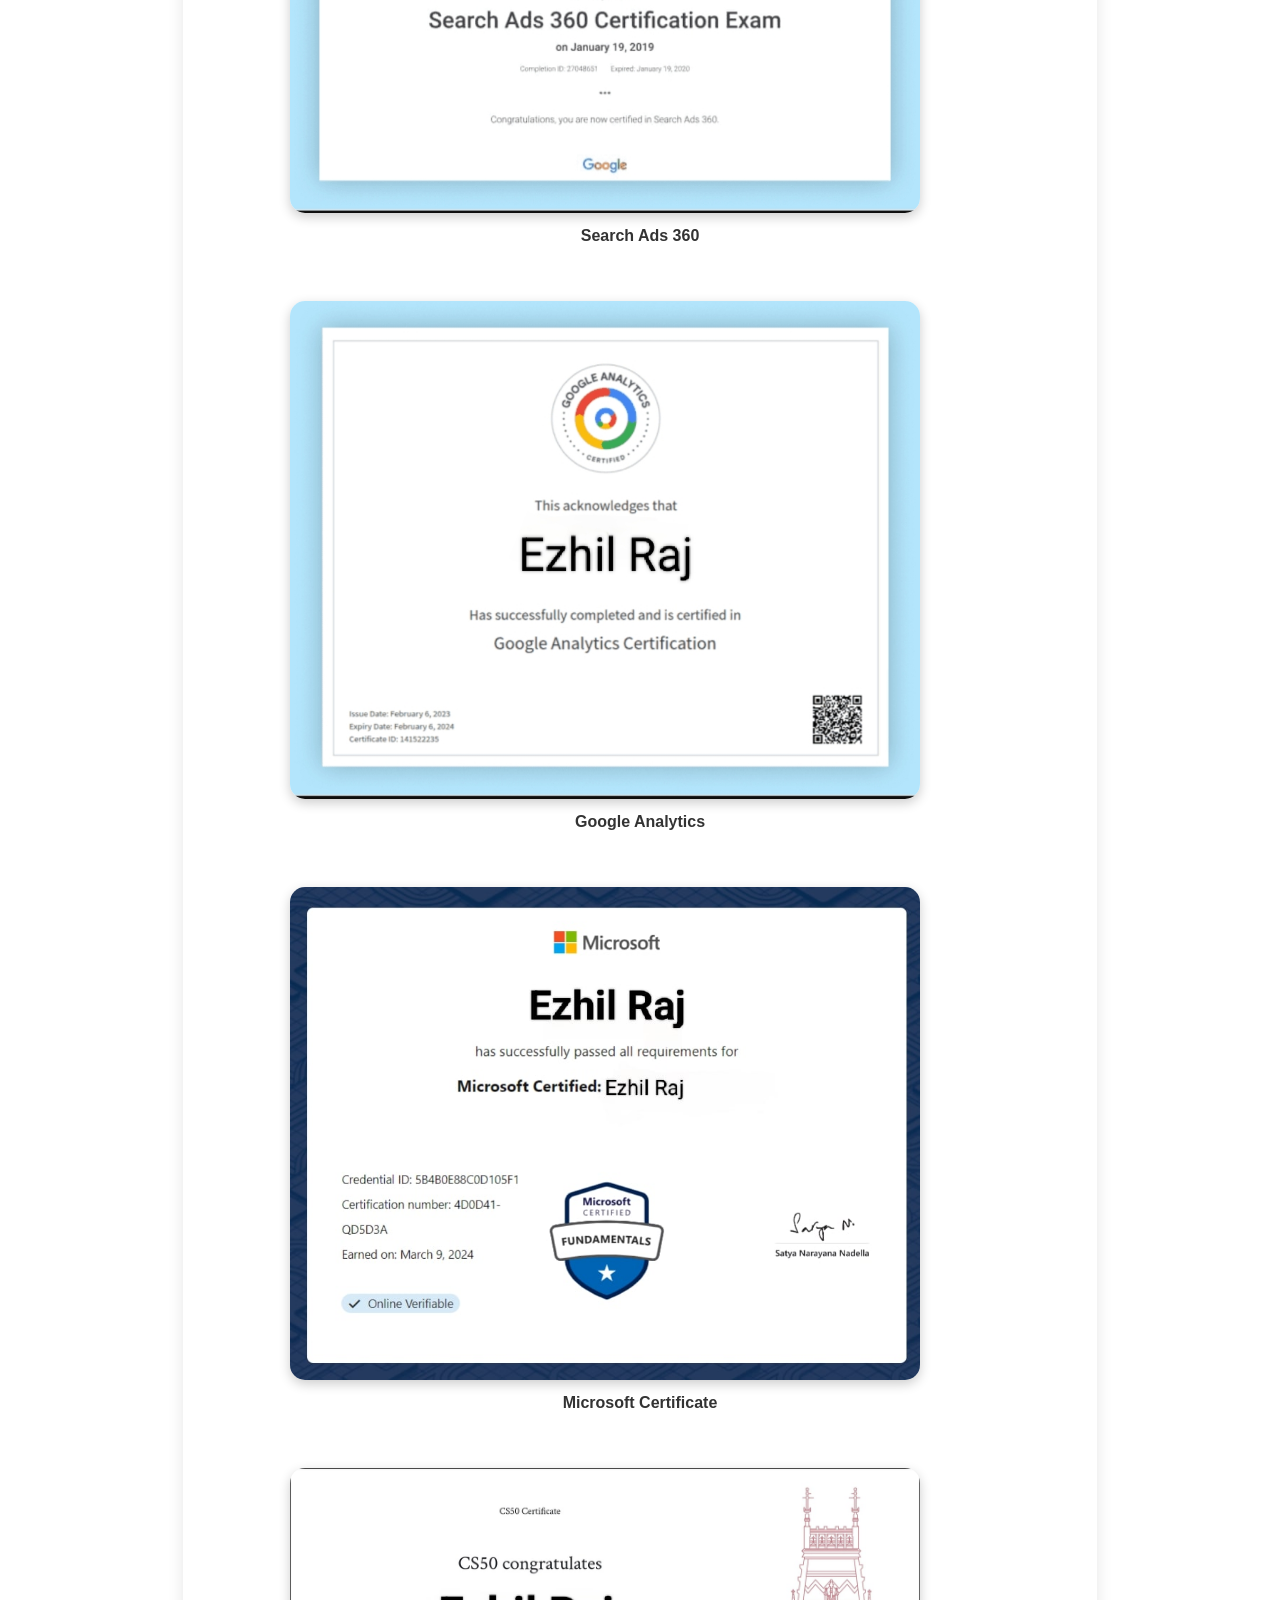
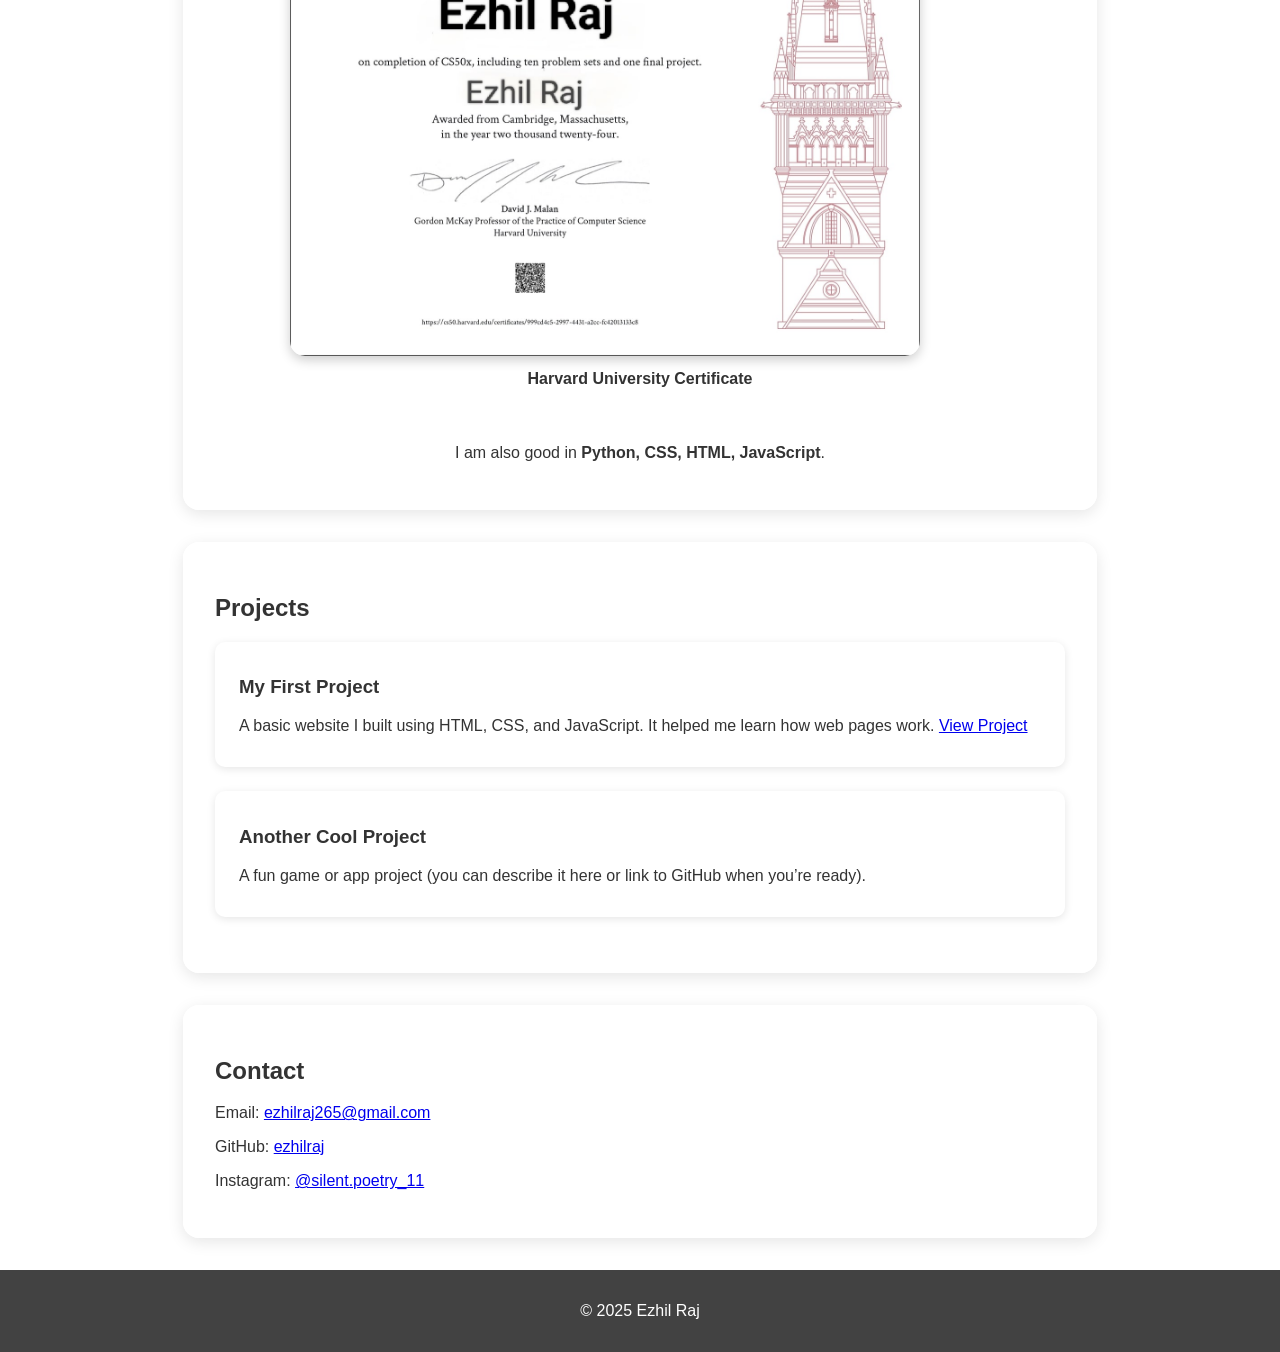
==== commit 3a17e83b: "Update index.html" ====
--- a/index.html
+++ b/index.html
@@ -6,6 +6,33 @@
   <meta name="keywords" content="Ezhil Raj, student portfolio, Chettinadu Public School, web developer, certificates, HTML CSS JS Python">
   <meta name="author" content="Ezhil Raj">
   <title>Ezhil Raj - Portfolio</title>
+  
+    <style>
+/* Slide up animation on scroll */
+.animate-on-scroll {
+  opacity: 0;
+  transform: translateY(50px);
+  transition: opacity 0.8s ease, transform 0.8s ease;
+}
+
+.animate-on-scroll.visible {
+  opacity: 1;
+  transform: translateY(0);
+}
+
+/* Button hover effect */
+a:hover, button:hover {
+  transition: all 0.3s ease;
+  transform: scale(1.05);
+  box-shadow: 0 8px 16px rgba(0,0,0,0.2);
+}
+
+/* Image hover zoom */
+.cert-img:hover {
+  transform: scale(1.03);
+  box-shadow: 0 6px 16px rgba(0,0,0,0.3);
+}
+</style>
   <style>
     html {
       scroll-behavior: smooth;
@@ -115,6 +142,24 @@
 
   </style>
 </head>
+  <script>
+  function revealOnScroll() {
+    const reveals = document.querySelectorAll('.animate-on-scroll');
+    for (let i = 0; i < reveals.length; i++) {
+      const windowHeight = window.innerHeight;
+      const elementTop = reveals[i].getBoundingClientRect().top;
+      const elementVisible = 150;
+
+      if (elementTop < windowHeight - elementVisible) {
+        reveals[i].classList.add("visible");
+      }
+    }
+  }
+
+  window.addEventListener("scroll", revealOnScroll);
+  window.addEventListener("load", revealOnScroll); // initial load
+</script>
+
 <body>  <header>
     <h1>Ezhil Raj.G</h1>
     <p>10th Grade Student | Chettinadu Public School, Managiri, Karaikudi</p>
@@ -130,6 +175,11 @@
       I love web development and creating clean, simple websites.<br>
       My class teacher is <strong>Ms. Menaga</strong>, who always motivates me to explore, learn, and build new things.
     </p><h2 style="text-align: center; margin-top: 50px; font-size: 28px; color: #333;">🏅 My Certificates</h2>
+    class="animate-on-scroll"
+    <div class="animate-on-scroll">
+  <!-- Your certificate or content block here -->
+</div>
+
 <div style="display: flex; flex-direction: column; align-items: center; gap: 40px; margin: 40px 0;">
   <div>
     <img src="cert1.jpg" alt="Certificate 1" class="cert-img" onclick="openModal(this.src)">
@@ -175,7 +225,7 @@
   </section>  <section id="contact">
     <h2>Contact</h2>
     <p>Email: <a href="mailto:ezhilraj265@gmail.com">ezhilraj265@gmail.com</a></p>
-    <p>GitHub: <a href="https://github.com/ezhilraj" target="_blank">ezhilraj</a></p>
+    <p>GitHub: <a href="https://github.com/ezhilraj4" target="_blank">ezhilraj</a></p>
     <p>Instagram: <a href="https://www.instagram.com/silent.poetry_11/" target="_blank">@silent.poetry_11</a></p>
   </section>  <footer>
     <p>&copy; 2025 Ezhil Raj</p>
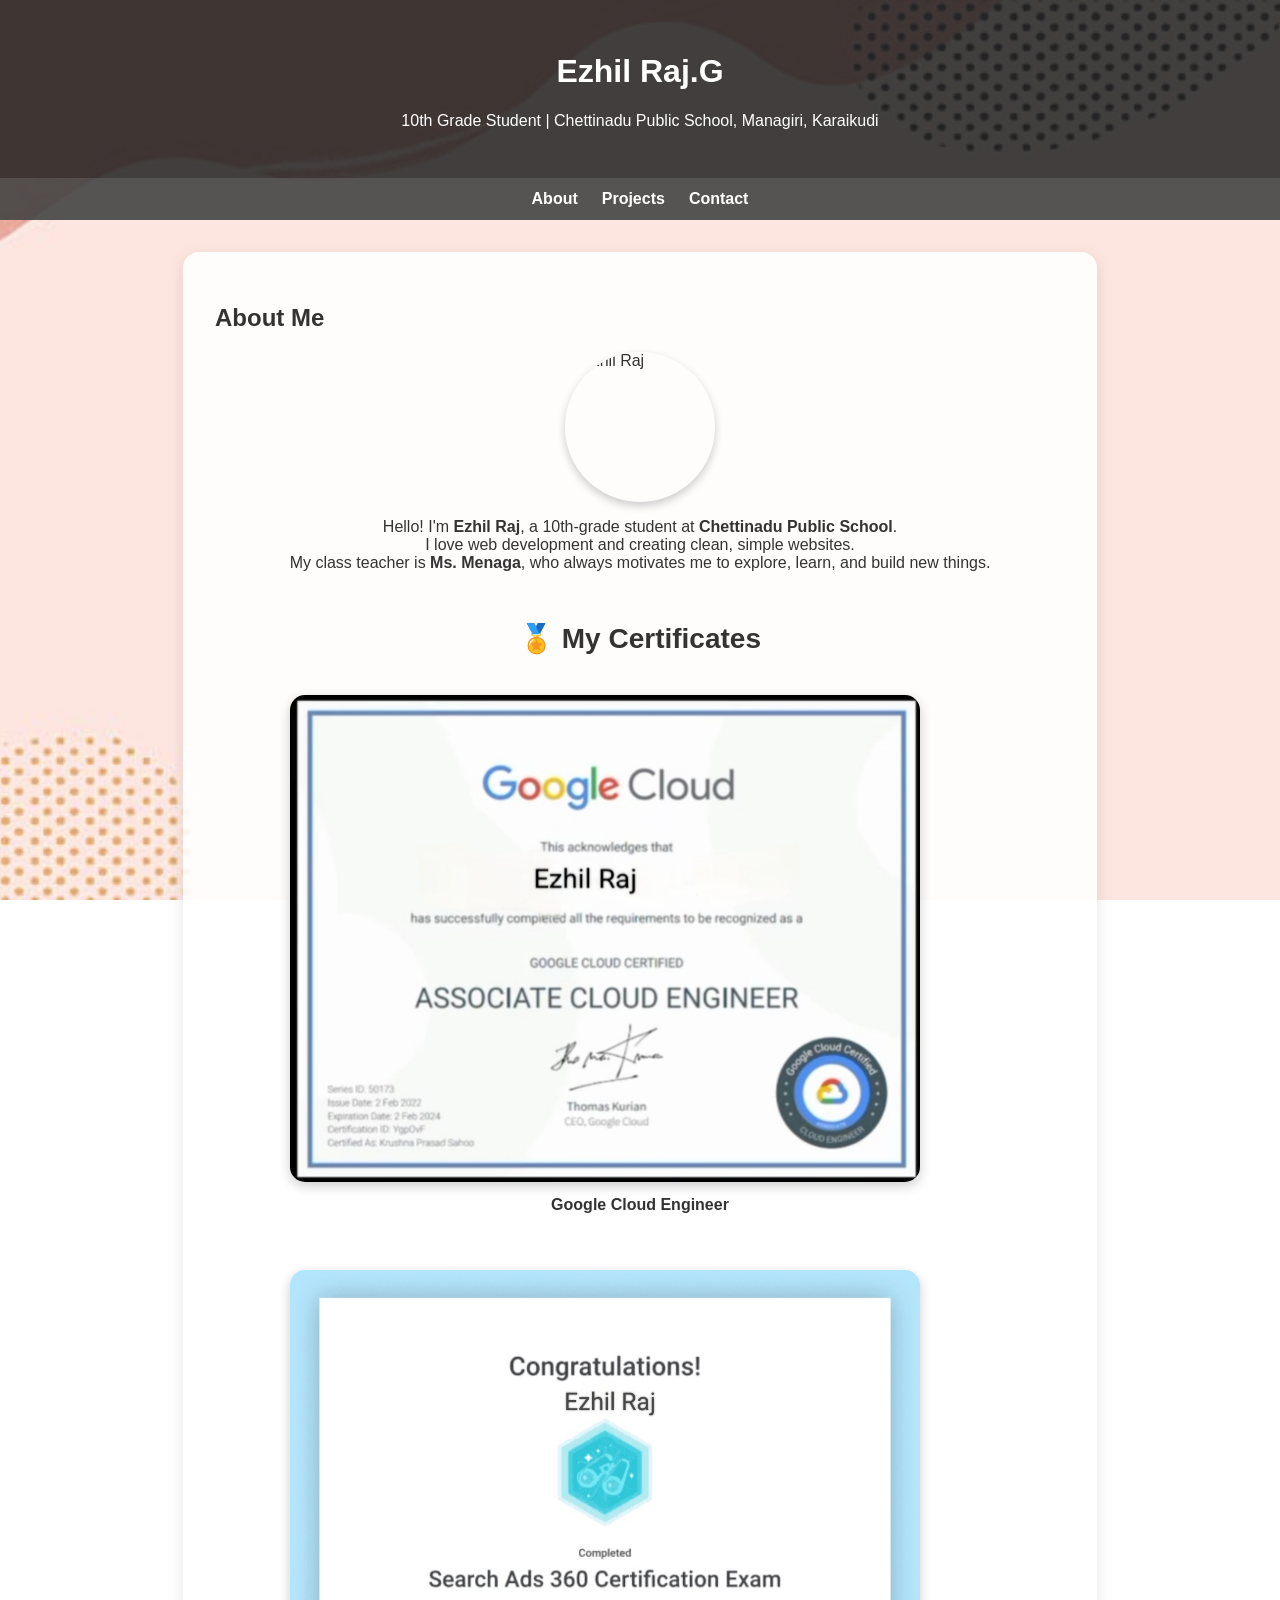
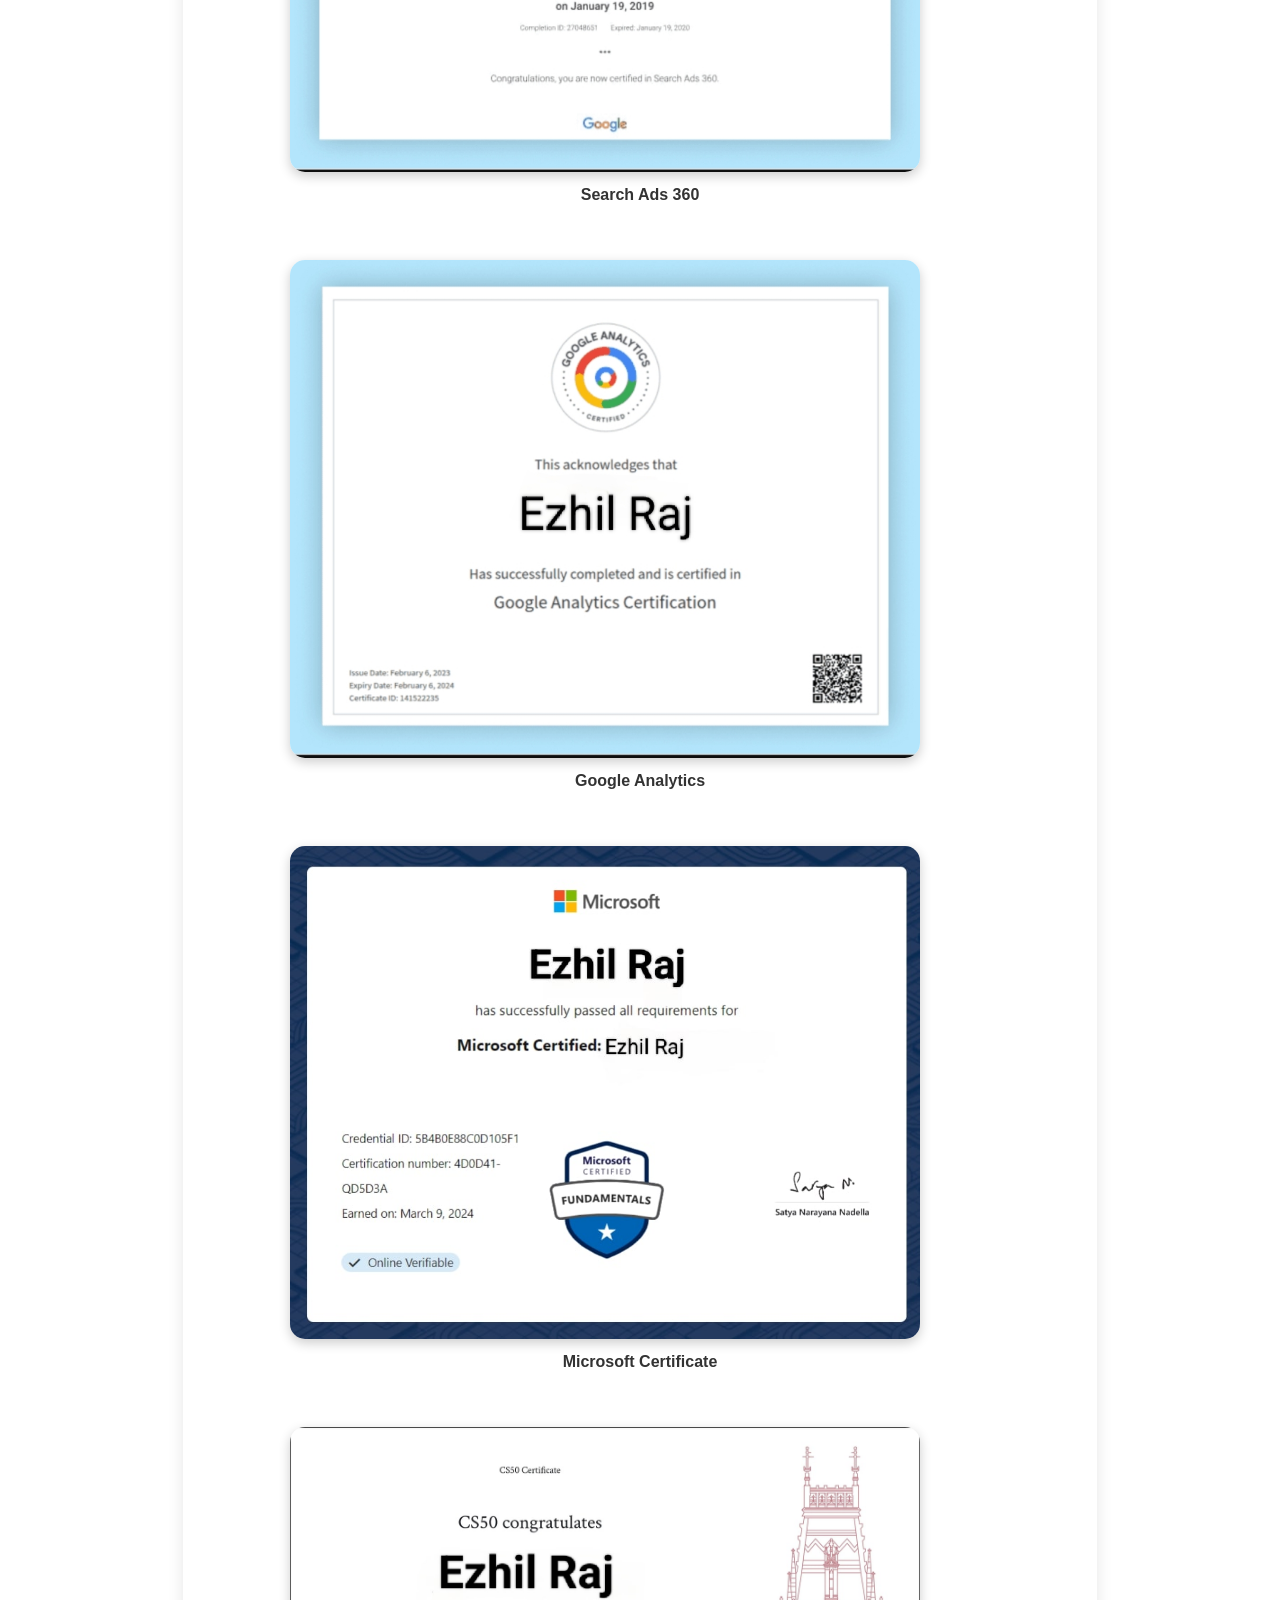
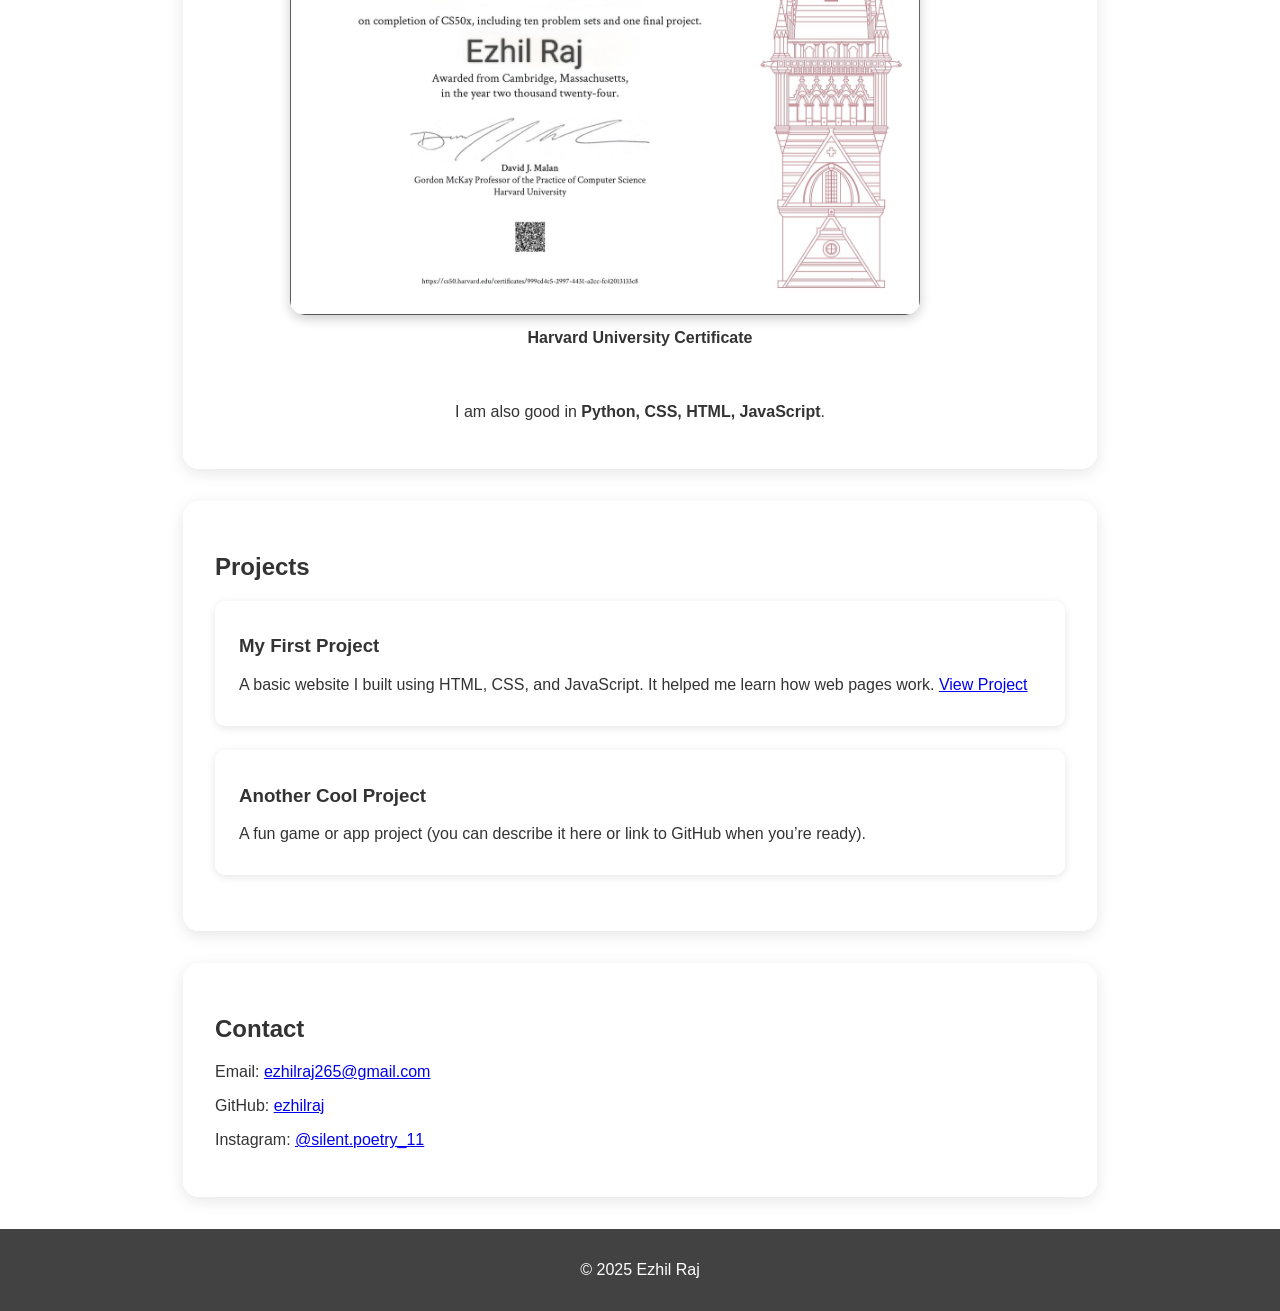
==== commit 1d8b0e94: "Update index.html" ====
--- a/index.html
+++ b/index.html
@@ -175,7 +175,7 @@
       I love web development and creating clean, simple websites.<br>
       My class teacher is <strong>Ms. Menaga</strong>, who always motivates me to explore, learn, and build new things.
     </p><h2 style="text-align: center; margin-top: 50px; font-size: 28px; color: #333;">🏅 My Certificates</h2>
-    class="animate-on-scroll"
+    
     <div class="animate-on-scroll">
   <!-- Your certificate or content block here -->
 </div>
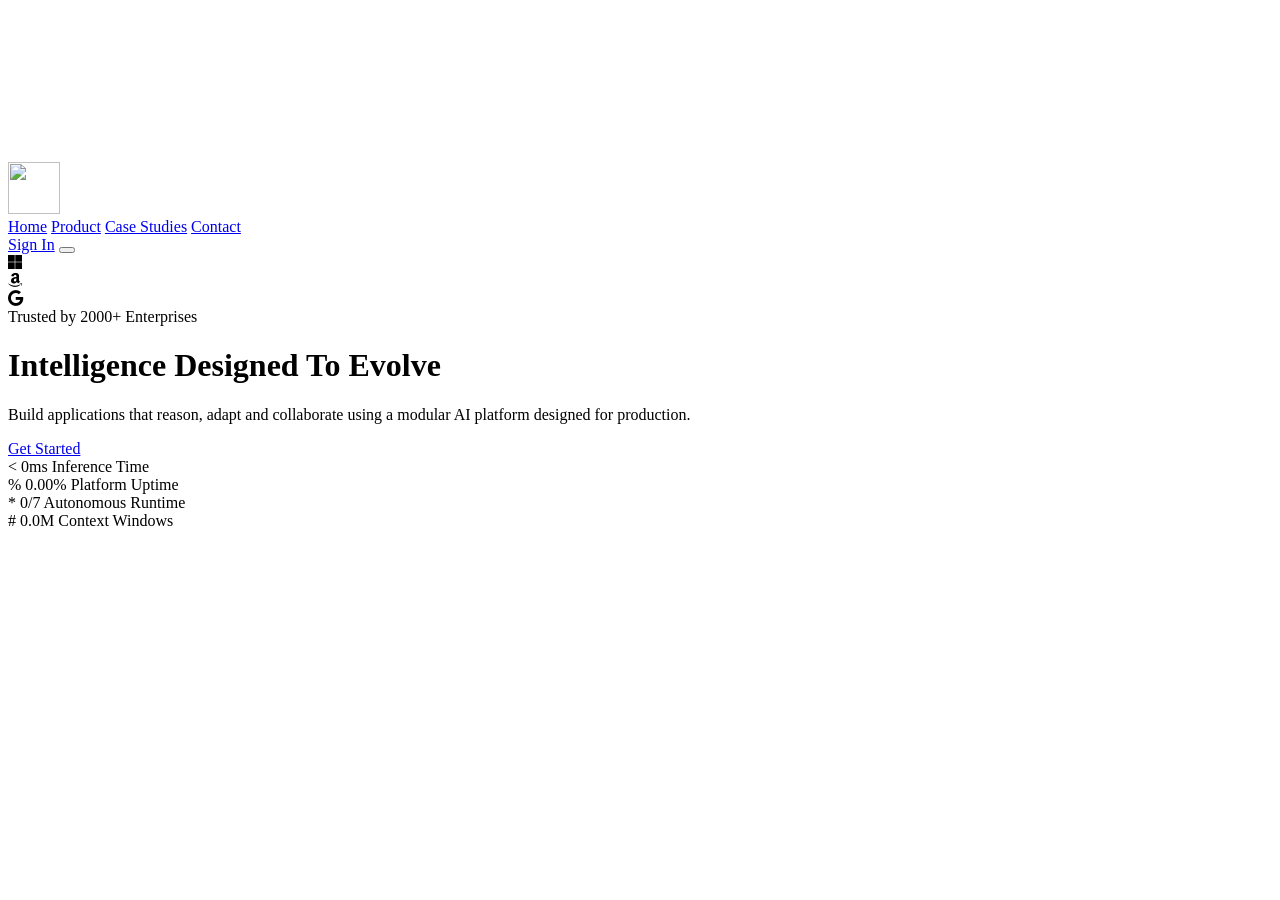
==== commit 2cdc6507: "Update index.html" ====
--- a/index.html
+++ b/index.html
@@ -1,241 +1,165 @@
-<!DOCTYPE html><html lang="en">
+<!DOCTYPE html>
+<html lang="en">
 <head>
   <meta charset="UTF-8" />
-  <meta name="viewport" content="width=device-width, initial-scale=1.0"/>
-  <meta name="description" content="Portfolio of Ezhil Raj, 10th-grade student passionate about coding, web development, and technology.">
-  <meta name="keywords" content="Ezhil Raj, student portfolio, Chettinadu Public School, web developer, certificates, HTML CSS JS Python">
-  <meta name="author" content="Ezhil Raj">
-  <title>Ezhil Raj - Portfolio</title>
-  
-    <style>
-/* Slide up animation on scroll */
-.animate-on-scroll {
-  opacity: 0;
-  transform: translateY(50px);
-  transition: opacity 0.8s ease, transform 0.8s ease;
-}
+  <meta name="viewport" content="width=device-width, initial-scale=1.0" />
+  <title>Intelligence Designed To Evolve</title>
 
-.animate-on-scroll.visible {
-  opacity: 1;
-  transform: translateY(0);
-}
+  <!-- Google Fonts: Inter (400, 500, 600) -->
+  <link rel="preconnect" href="https://fonts.googleapis.com" />
+  <link rel="preconnect" href="https://fonts.gstatic.com" crossorigin />
+  <link
+    href="https://fonts.googleapis.com/css2?family=Inter:wght@400;500;600&display=swap"
+    rel="stylesheet"
+  />
 
-/* Button hover effect */
-a:hover, button:hover {
-  transition: all 0.3s ease;
-  transform: scale(1.05);
-  box-shadow: 0 8px 16px rgba(0,0,0,0.2);
-}
+  <!-- BubbledotICG-FinePos CDN via OnlineWebFonts -->
+  <link
+    href="https://db.onlinewebfonts.com/c/8cb707a9b8a73f8a7403336b861c3074?family=BubbledotICG-FinePos"
+    rel="stylesheet"
+    type="text/css"
+  />
 
-/* Image hover zoom */
-.cert-img:hover {
-  transform: scale(1.03);
-  box-shadow: 0 6px 16px rgba(0,0,0,0.3);
-}
-</style>
-  <style>
-    html {
-      scroll-behavior: smooth;
-    }
-    body {
-      margin: 0;
-      font-family: 'Segoe UI', sans-serif;
-      background: url('background.jpg') no-repeat center center fixed;
-      background-size: cover;
-      color: #333;
-      transition: background 0.3s ease;
-    }header {
-  background: rgba(34, 34, 34, 0.85);
-  color: #fff;
-  padding: 2rem 1rem;
-  text-align: center;
-  animation: fadeIn 1s ease-in-out;
-}
+  <!-- Font Awesome 6.5.2 Brands from cdnjs -->
+  <link
+    rel="stylesheet"
+    href="https://cdnjs.cloudflare.com/ajax/libs/font-awesome/6.5.2/css/all.min.css"
+    integrity="sha512-SnH5WK+bZxgPHs44uWIX+LLJAJ9/2PkPKZ5QiAj6Ta86w+fsb2TkcmfRyVX3pBnMFcV7oQPJkl9QevSCWr3W6A=="
+    crossorigin="anonymous"
+    referrerpolicy="no-referrer"
+  />
 
-nav {
-  display: flex;
-  justify-content: center;
-  gap: 1.5rem;
-  background: rgba(68, 68, 68, 0.9);
-  padding: 0.75rem;
-}
+  <link rel="stylesheet" href="styles.css" />
+</head>
+<body>
+  <!-- Full viewport background video -->
+  <div class="bg">
+    <video class="bg-video" autoplay muted loop playsinline>
+      <source
+        src="https://d8j0ntlcm91z4.cloudfront.net/user_38xzZboKViGWJOttwIXH07lWA1P/hf_20260809_012548_ef22562c-c0ae-4816-ad9d-f8922af4e6a7.mp4"
+        type="video/mp4"
+      />
+    </video>
+  </div>
 
-nav a {
-  color: white;
-  text-decoration: none;
-  font-weight: bold;
-  position: relative;
-  transition: color 0.3s;
-}
-nav a:hover {
-  color: #ffd700;
-}
+  <!-- Single-viewport container -->
+  <div class="page">
+    
+    <!-- 1. Header (Desktop & Mobile) -->
+    <header class="header">
+      <a href="https://ezhilraj4.github.io/vov/" class="logo-link" aria-label="VOV Intelligence Home">
+        <img src="assets/logo.webp" alt="" width="52" height="52" class="logo-img" />
+      </a>
 
-section {
-  background-color: rgba(255, 255, 255, 0.9);
-  padding: 2rem;
-  max-width: 850px;
-  margin: 2rem auto;
-  border-radius: 16px;
-  box-shadow: 0 4px 16px rgba(0,0,0,0.1);
-  animation: fadeInUp 1s ease forwards;
-}
+      <!-- Desktop Nav Pill -->
+      <nav class="nav-pill" aria-label="Primary navigation">
+        <a href="https://ezhilraj4.github.io/vov/" class="nav-link active">Home</a>
+        <a href="#product" class="nav-link">Product</a>
+        <a href="#cases" class="nav-link">Case Studies</a>
+        <a href="#contact" class="nav-link">Contact</a>
+      </nav>
 
-.project {
-  background: white;
-  margin-bottom: 1.5rem;
-  padding: 1rem 1.5rem;
-  border-radius: 10px;
-  box-shadow: 0 2px 8px rgba(0,0,0,0.1);
-  transition: transform 0.2s;
-}
-.project:hover {
-  transform: translateY(-3px);
-}
+      <!-- Desktop Sign In Button -->
+      <a href="#signin" class="btn-signin">Sign In</a>
 
-footer {
-  text-align: center;
-  padding: 1rem;
-  background: rgba(34, 34, 34, 0.85);
-  color: white;
-}
+      <!-- Mobile Hamburger Toggle (hidden on desktop) -->
+      <button class="burger-btn" aria-label="Toggle navigation menu" aria-expanded="false" aria-controls="mobile-menu">
+        <span class="burger-bar"></span>
+        <span class="burger-bar"></span>
+        <span class="burger-bar"></span>
+      </button>
+    </header>
 
-img.profile {
-  width: 150px;
-  height: 150px;
-  border-radius: 50%;
-  object-fit: cover;
-  box-shadow: 0 4px 8px rgba(0,0,0,0.2);
-  display: block;
-  margin: 0 auto 1rem auto;
-}
+    <!-- 2. Hero Region (Centered) -->
+    <main class="hero">
+      
+      <!-- Trust row with overlapping rings and pill -->
+      <div class="trust-row anim" style="--d: 0.05s;">
+        <div class="trust-avatars">
+          <!-- Microsoft Avatar -->
+          <div class="avatar-ring a1" aria-label="Microsoft Enterprise Partner">
+            <div class="avatar-inner">
+              <i class="fa-brands fa-microsoft"></i>
+            </div>
+          </div>
+          <!-- Amazon Avatar -->
+          <div class="avatar-ring a2" aria-label="Amazon Enterprise Partner">
+            <div class="avatar-inner">
+              <i class="fa-brands fa-amazon"></i>
+            </div>
+          </div>
+          <!-- Google Avatar -->
+          <div class="avatar-ring a3" aria-label="Google Enterprise Partner">
+            <div class="avatar-inner">
+              <i class="fa-brands fa-google"></i>
+            </div>
+          </div>
+        </div>
+        <div class="trust-pill">
+          <span>Trusted by 2000+ Enterprises</span>
+        </div>
+      </div>
 
-@media (max-width: 600px) {
-  nav {
-    flex-direction: column;
-    align-items: center;
-  }
-}
+      <!-- Dot-matrix Headline -->
+      <h1 class="headline anim" aria-label="Intelligence Designed To Evolve">
+        <span class="headline-line line-1">Intelligence</span>
+        <span class="headline-line line-2">Designed To Evolve</span>
+      </h1>
 
-@keyframes fadeIn {
-  from { opacity: 0; }
-  to { opacity: 1; }
-}
+      <!-- Subhead -->
+      <p class="subhead anim" style="--d: 0.28s;">
+        Build applications that reason, adapt and collaborate using a modular
+        AI platform designed for production.
+      </p>
 
-@keyframes fadeInUp {
-  from { opacity: 0; transform: translateY(30px); }
-  to { opacity: 1; transform: translateY(0); }
-}
+      <!-- Get Started CTA -->
+      <div class="cta-wrapper anim" style="--d: 0.4s;">
+        <a href="https://ezhilraj4.github.io/vov/" class="btn-cta">Get Started</a>
+      </div>
+    </main>
 
-.cert-img {
-  width: 90%;
-  max-width: 700px;
-  border-radius: 15px;
-  cursor: pointer;
-  transition: transform 0.3s ease, box-shadow 0.3s ease;
-  box-shadow: 0 4px 12px rgba(0,0,0,0.2);
-}
-.cert-img:hover {
-  transform: scale(1.04);
-  box-shadow: 0 6px 18px rgba(0,0,0,0.3);
-}
+    <!-- 3. Stats Footer (4 Metrics) -->
+    <footer class="stats-footer">
+      <div class="stat-card anim" style="--d: 0.5s;" data-target="120" data-suffix="ms" data-decimals="0">
+        <span class="stat-glyph">&lt;</span>
+        <span class="stat-value">0ms</span>
+        <span class="stat-label">Inference Time</span>
+      </div>
 
-  </style>
-</head>
-  <script>
-  function revealOnScroll() {
-    const reveals = document.querySelectorAll('.animate-on-scroll');
-    for (let i = 0; i < reveals.length; i++) {
-      const windowHeight = window.innerHeight;
-      const elementTop = reveals[i].getBoundingClientRect().top;
-      const elementVisible = 150;
+      <div class="stat-card anim" style="--d: 0.58s;" data-target="99.99" data-suffix="%" data-decimals="2">
+        <span class="stat-glyph">%</span>
+        <span class="stat-value">0.00%</span>
+        <span class="stat-label">Platform Uptime</span>
+      </div>
 
-      if (elementTop < windowHeight - elementVisible) {
-        reveals[i].classList.add("visible");
-      }
-    }
-  }
+      <div class="stat-card anim" style="--d: 0.66s;" data-target="24" data-suffix="/7" data-decimals="0">
+        <span class="stat-glyph">*</span>
+        <span class="stat-value">0/7</span>
+        <span class="stat-label">Autonomous Runtime</span>
+      </div>
 
-  window.addEventListener("scroll", revealOnScroll);
-  window.addEventListener("load", revealOnScroll); // initial load
-</script>
+      <div class="stat-card anim" style="--d: 0.74s;" data-target="2.4" data-suffix="M" data-decimals="1">
+        <span class="stat-glyph">#</span>
+        <span class="stat-value">0.0M</span>
+        <span class="stat-label">Context Windows</span>
+      </div>
+    </footer>
 
-<body>  <header>
-    <h1>Ezhil Raj.G</h1>
-    <p>10th Grade Student | Chettinadu Public School, Managiri, Karaikudi</p>
-  </header>  <nav>
-    <a href="#about">About</a>
-    <a href="#projects">Projects</a>
-    <a href="#contact">Contact</a>
-  </nav>  <section id="about">
-    <h2>About Me</h2>
-    <img src="ezhil.jpg" alt="Ezhil Raj" class="profile">
-    <p style="text-align: center;">
-      Hello! I'm <strong>Ezhil Raj</strong>, a 10th-grade student at <strong>Chettinadu Public School</strong>.<br>
-      I love web development and creating clean, simple websites.<br>
-      My class teacher is <strong>Ms. Menaga</strong>, who always motivates me to explore, learn, and build new things.
-    </p><h2 style="text-align: center; margin-top: 50px; font-size: 28px; color: #333;">🏅 My Certificates</h2>
-    
-    <div class="animate-on-scroll">
-  <!-- Your certificate or content block here -->
-</div>
+  </div>
 
-<div style="display: flex; flex-direction: column; align-items: center; gap: 40px; margin: 40px 0;">
-  <div>
-    <img src="cert1.jpg" alt="Certificate 1" class="cert-img" onclick="openModal(this.src)">
-    <p style="text-align: center; font-weight: bold; margin-top: 10px;">Google Cloud Engineer</p>
+  <!-- Mobile Drawer Overlay & Sheet -->
+  <div class="mobile-overlay" id="mobile-menu" hidden>
+    <div class="mobile-sheet">
+      <nav class="mobile-nav" aria-label="Mobile navigation">
+        <a href="https://ezhilraj4.github.io/vov/" class="mobile-nav-link active">Home</a>
+        <a href="#product" class="mobile-nav-link">Product</a>
+        <a href="#cases" class="mobile-nav-link">Case Studies</a>
+        <a href="#contact" class="mobile-nav-link">Contact</a>
+        <a href="#signin" class="mobile-signin">Sign In</a>
+      </nav>
+    </div>
   </div>
-  <div>
-    <img src="cert2.jpg" alt="Certificate 2" class="cert-img" onclick="openModal(this.src)">
-    <p style="text-align: center; font-weight: bold; margin-top: 10px;">Search Ads 360</p>
-  </div>
-  <div>
-    <img src="cert3.jpg" alt="Certificate 3" class="cert-img" onclick="openModal(this.src)">
-    <p style="text-align: center; font-weight: bold; margin-top: 10px;">Google Analytics</p>
-  </div>
-  <div>
-    <img src="cert4.jpg" alt="Certificate 4" class="cert-img" onclick="openModal(this.src)">
-    <p style="text-align: center; font-weight: bold; margin-top: 10px;">Microsoft Certificate</p>
-  </div>
-  <div>
-    <img src="cert5.jpg" alt="Certificate 5" class="cert-img" onclick="openModal(this.src)">
-    <p style="text-align: center; font-weight: bold; margin-top: 10px;">Harvard University Certificate</p>
-  </div>
-</div>
 
-<!-- Certificate Modal -->
-<div id="modal" onclick="closeModal()" style="display:none; position:fixed; top:0; left:0; width:100%; height:100%; background-color:rgba(0,0,0,0.8); z-index:1000; justify-content:center; align-items:center;">
-  <img id="modal-img" src="" style="max-width:90%; max-height:90%; border-radius:10px; box-shadow:0 0 20px white;">
-</div>
-
-<p style="text-align: center;">
-  I am also good in <strong>Python, CSS, HTML, JavaScript</strong>.
-</p>
-
-  </section>  <section id="projects">
-    <h2>Projects</h2>
-    <div class="project">
-      <h3>My First Project</h3>
-      <p>A basic website I built using HTML, CSS, and JavaScript. It helped me learn how web pages work. <a href="https://shorturl.at/KUxEU" target="_blank">View Project</a></p>
-    </div>
-    <div class="project">
-      <h3>Another Cool Project</h3>
-      <p>A fun game or app project (you can describe it here or link to GitHub when you’re ready).</p>
-    </div>
-  </section>  <section id="contact">
-    <h2>Contact</h2>
-    <p>Email: <a href="mailto:ezhilraj265@gmail.com">ezhilraj265@gmail.com</a></p>
-    <p>GitHub: <a href="https://github.com/ezhilraj4" target="_blank">ezhilraj</a></p>
-    <p>Instagram: <a href="https://www.instagram.com/silent.poetry_11/" target="_blank">@silent.poetry_11</a></p>
-  </section>  <footer>
-    <p>&copy; 2025 Ezhil Raj</p>
-  </footer>  <script>
-    function openModal(src) {
-      document.getElementById("modal-img").src = src;
-      document.getElementById("modal").style.display = "flex";
-    }
-    function closeModal() {
-      document.getElementById("modal").style.display = "none";
-    }
-  </script></body>
+  <script src="main.js"></script>
+</body>
 </html>
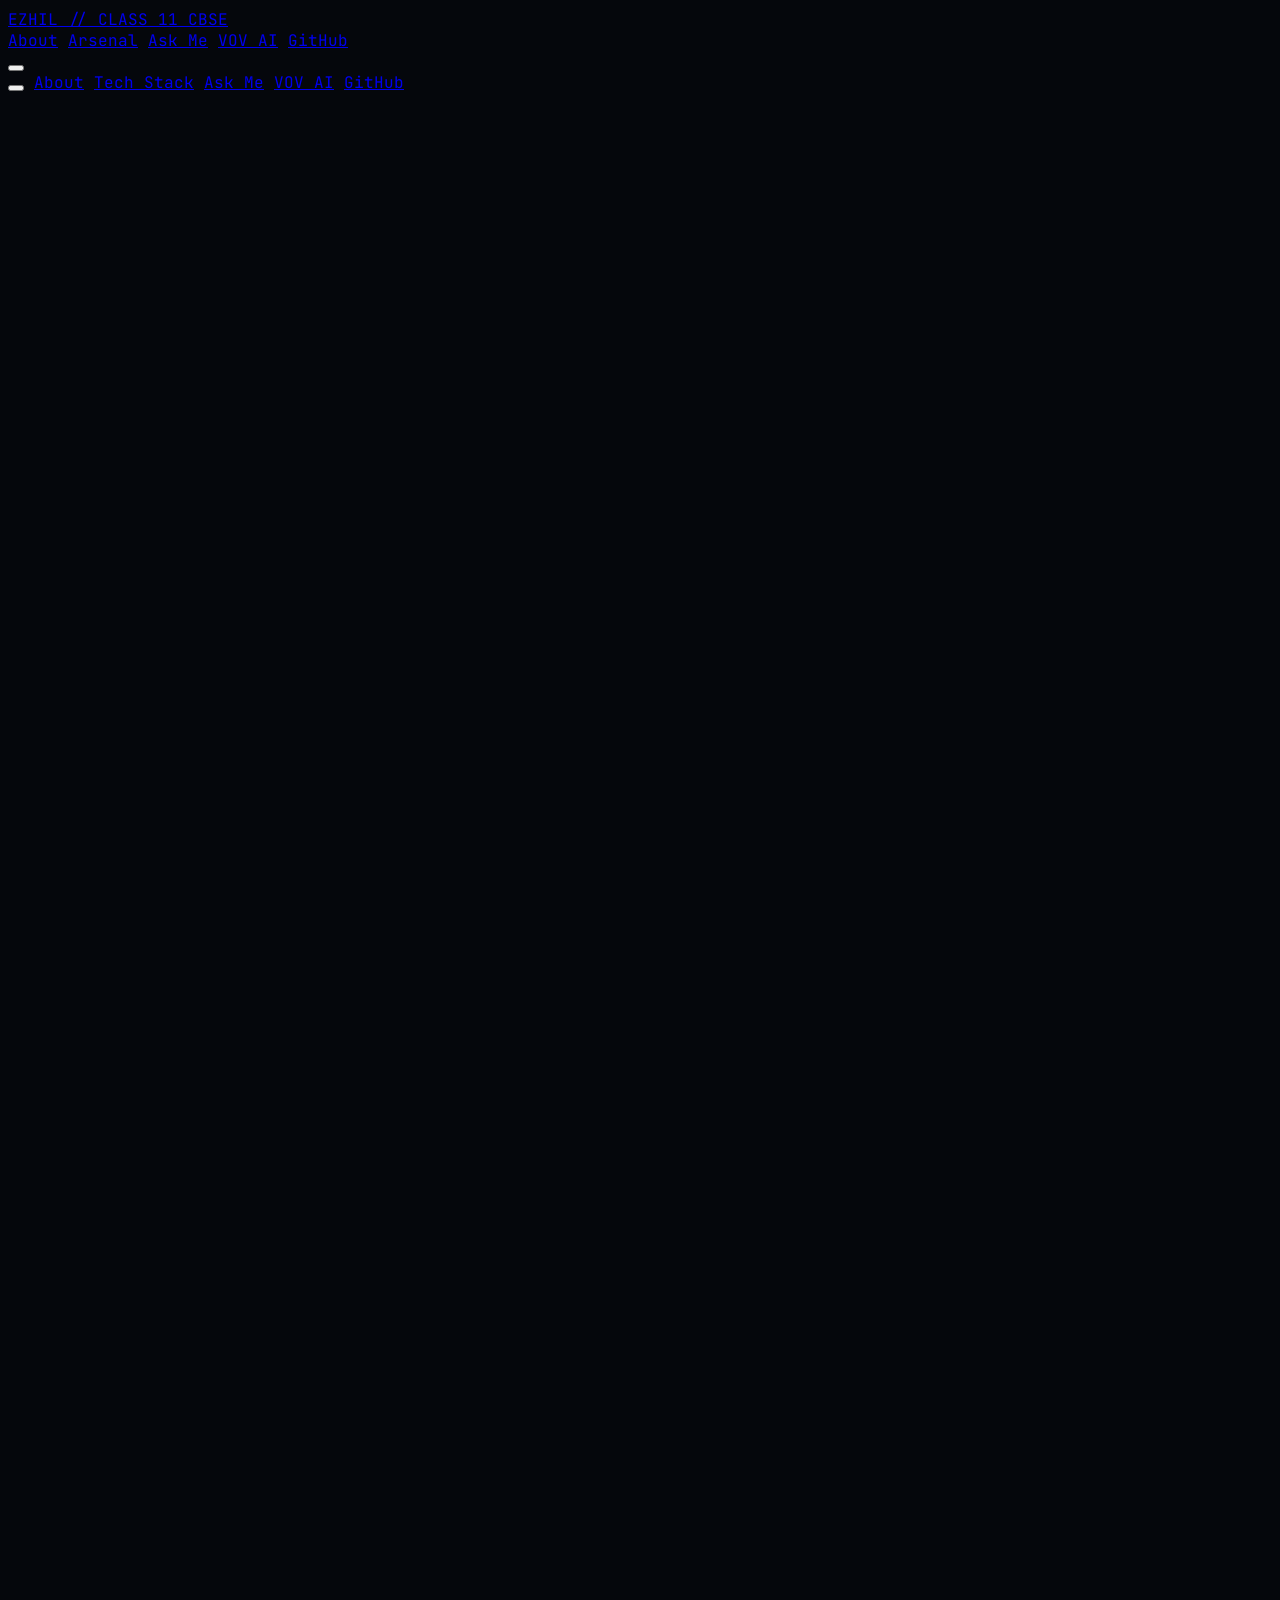
==== commit b865a2d4: "Update index.html" ====
--- a/index.html
+++ b/index.html
@@ -1,165 +1,651 @@
 <!DOCTYPE html>
-<html lang="en">
+<html lang="en" class="scroll-smooth">
 <head>
   <meta charset="UTF-8" />
   <meta name="viewport" content="width=device-width, initial-scale=1.0" />
-  <title>Intelligence Designed To Evolve</title>
-
-  <!-- Google Fonts: Inter (400, 500, 600) -->
-  <link rel="preconnect" href="https://fonts.googleapis.com" />
-  <link rel="preconnect" href="https://fonts.gstatic.com" crossorigin />
-  <link
-    href="https://fonts.googleapis.com/css2?family=Inter:wght@400;500;600&display=swap"
-    rel="stylesheet"
-  />
-
-  <!-- BubbledotICG-FinePos CDN via OnlineWebFonts -->
-  <link
-    href="https://db.onlinewebfonts.com/c/8cb707a9b8a73f8a7403336b861c3074?family=BubbledotICG-FinePos"
-    rel="stylesheet"
-    type="text/css"
-  />
-
-  <!-- Font Awesome 6.5.2 Brands from cdnjs -->
-  <link
-    rel="stylesheet"
-    href="https://cdnjs.cloudflare.com/ajax/libs/font-awesome/6.5.2/css/all.min.css"
-    integrity="sha512-SnH5WK+bZxgPHs44uWIX+LLJAJ9/2PkPKZ5QiAj6Ta86w+fsb2TkcmfRyVX3pBnMFcV7oQPJkl9QevSCWr3W6A=="
-    crossorigin="anonymous"
-    referrerpolicy="no-referrer"
-  />
-
-  <link rel="stylesheet" href="styles.css" />
+  <title>Ezhil — Student Systems Engineer & Developer</title>
+
+  <!-- Tailwind CSS CDN -->
+  <script src="https://cdn.tailwindcss.com"></script>
+  <!-- Lucide Icons -->
+  <script src="https://unpkg.com/lucide@latest"></script>
+
+  <style>
+    @import url('https://fonts.googleapis.com/css2?family=Plus+Jakarta+Sans:wght@300;400;500;600;700;800&family=JetBrains+Mono:wght@400;500;600&display=swap');
+
+    body {
+      font-family: 'Plus Jakarta Sans', sans-serif;
+      background-color: #05070c;
+      color: #e2e8f0;
+      overflow-x: hidden;
+    }
+
+    .font-mono {
+      font-family: 'JetBrains Mono', monospace;
+    }
+
+    /* Cinematic Background Grid */
+    .bg-grid {
+      background-size: 40px 40px;
+      background-image: 
+        linear-gradient(to right, rgba(255, 255, 255, 0.02) 1px, transparent 1px),
+        linear-gradient(to bottom, rgba(255, 255, 255, 0.02) 1px, transparent 1px);
+      mask-image: radial-gradient(circle at center, black 40%, transparent 100%);
+      -webkit-mask-image: radial-gradient(circle at center, black 40%, transparent 100%);
+    }
+
+    /* Glass Card with Hover Glow */
+    .glass-card {
+      background: rgba(13, 19, 33, 0.4);
+      backdrop-filter: blur(16px);
+      -webkit-backdrop-filter: blur(16px);
+      border: 1px solid rgba(255, 255, 255, 0.08);
+      position: relative;
+      overflow: hidden;
+      transition: transform 0.4s cubic-bezier(0.16, 1, 0.3, 1), border-color 0.4s ease;
+    }
+
+    .glass-card:hover {
+      border-color: rgba(99, 102, 241, 0.4);
+      transform: translateY(-4px);
+    }
+
+    /* Mouse Follow Glow Effect */
+    .glass-card::before {
+      content: "";
+      position: absolute;
+      top: var(--mouse-y, 0);
+      left: var(--mouse-x, 0);
+      transform: translate(-50%, -50%);
+      width: 300px;
+      height: 300px;
+      background: radial-gradient(circle, rgba(99,102,241,0.15) 0%, transparent 70%);
+      opacity: 0;
+      transition: opacity 0.3s ease;
+      pointer-events: none;
+      z-index: 0;
+    }
+
+    .glass-card:hover::before {
+      opacity: 1;
+    }
+    
+    .card-content {
+      position: relative;
+      z-index: 1;
+    }
+
+    /* Scroll Reveal Animations */
+    .reveal {
+      opacity: 0;
+      transform: translateY(30px);
+      transition: all 0.8s cubic-bezier(0.22, 1, 0.36, 1);
+    }
+    .reveal.active {
+      opacity: 1;
+      transform: translateY(0);
+    }
+    .delay-100 { transition-delay: 100ms; }
+    .delay-200 { transition-delay: 200ms; }
+    .delay-300 { transition-delay: 300ms; }
+
+    /* Typing Animation for Terminal */
+    .typing-cursor::after {
+      content: '█';
+      animation: blink 1s step-end infinite;
+      color: #34d399;
+      margin-left: 4px;
+    }
+    @keyframes blink {
+      0%, 100% { opacity: 1; }
+      50% { opacity: 0; }
+    }
+  </style>
 </head>
-<body>
-  <!-- Full viewport background video -->
-  <div class="bg">
-    <video class="bg-video" autoplay muted loop playsinline>
-      <source
-        src="https://d8j0ntlcm91z4.cloudfront.net/user_38xzZboKViGWJOttwIXH07lWA1P/hf_20260809_012548_ef22562c-c0ae-4816-ad9d-f8922af4e6a7.mp4"
-        type="video/mp4"
-      />
-    </video>
+<body class="selection:bg-indigo-500/30 selection:text-indigo-200 antialiased">
+
+  <!-- Ambient Background -->
+  <div class="fixed inset-0 pointer-events-none z-0">
+    <div class="absolute -top-32 left-1/2 -translate-x-1/2 w-[900px] h-[500px] bg-gradient-to-tr from-indigo-600/20 via-sky-500/10 to-transparent blur-[140px] rounded-full animate-pulse" style="animation-duration: 8s;"></div>
+    <div class="absolute top-[45%] -left-32 w-[550px] h-[450px] bg-purple-600/10 blur-[150px] rounded-full"></div>
+    <div class="absolute bottom-10 right-0 w-[600px] h-[450px] bg-emerald-600/10 blur-[160px] rounded-full"></div>
+    <div class="absolute inset-0 bg-grid"></div>
   </div>
 
-  <!-- Single-viewport container -->
-  <div class="page">
+  <!-- Sticky Nav -->
+  <nav class="fixed top-0 left-0 right-0 z-50 px-6 py-4 flex justify-between items-center backdrop-blur-xl border-b border-white/5 bg-[#05070c]/70 transition-all duration-300" id="navbar">
+    <a href="#" class="font-mono text-sm tracking-wider text-white font-semibold flex items-center gap-2.5">
+      <span class="inline-block w-2 h-2 rounded-full bg-emerald-400 shadow-[0_0_10px_rgba(52,211,153,0.8)] animate-pulse"></span>
+      <span>EZHIL</span>
+      <span class="text-zinc-500 text-xs hidden sm:inline">// CLASS 11 CBSE</span>
+    </a>
     
-    <!-- 1. Header (Desktop & Mobile) -->
-    <header class="header">
-      <a href="https://ezhilraj4.github.io/vov/" class="logo-link" aria-label="VOV Intelligence Home">
-        <img src="assets/logo.webp" alt="" width="52" height="52" class="logo-img" />
+    <!-- Desktop Links -->
+    <div class="hidden md:flex items-center gap-7 text-xs tracking-wider uppercase text-zinc-400 font-mono">
+      <a href="#about" class="hover:text-white transition-colors">About</a>
+      <a href="#stack" class="hover:text-white transition-colors">Arsenal</a>
+      <a href="#terminal" class="hover:text-white transition-colors">Ask Me</a>
+      <a href="#projects" class="hover:text-white transition-colors">VOV AI</a>
+      <a href="https://github.com/Ezhilraj4" target="_blank" rel="noopener noreferrer" class="px-4 py-2 rounded-full border border-indigo-500/30 bg-indigo-500/10 text-indigo-300 hover:bg-indigo-500/20 hover:scale-105 transition-all flex items-center gap-1.5">
+        <span>GitHub</span>
+        <i data-lucide="external-link" class="w-3 h-3"></i>
       </a>
-
-      <!-- Desktop Nav Pill -->
-      <nav class="nav-pill" aria-label="Primary navigation">
-        <a href="https://ezhilraj4.github.io/vov/" class="nav-link active">Home</a>
-        <a href="#product" class="nav-link">Product</a>
-        <a href="#cases" class="nav-link">Case Studies</a>
-        <a href="#contact" class="nav-link">Contact</a>
-      </nav>
-
-      <!-- Desktop Sign In Button -->
-      <a href="#signin" class="btn-signin">Sign In</a>
-
-      <!-- Mobile Hamburger Toggle (hidden on desktop) -->
-      <button class="burger-btn" aria-label="Toggle navigation menu" aria-expanded="false" aria-controls="mobile-menu">
-        <span class="burger-bar"></span>
-        <span class="burger-bar"></span>
-        <span class="burger-bar"></span>
-      </button>
+    </div>
+
+    <!-- Mobile Menu Button -->
+    <button class="md:hidden text-zinc-400 hover:text-white" id="mobile-menu-btn">
+      <i data-lucide="menu" class="w-6 h-6"></i>
+    </button>
+  </nav>
+
+  <!-- Mobile Menu Dropdown -->
+  <div id="mobile-menu" class="fixed inset-0 bg-[#05070c]/95 backdrop-blur-2xl z-40 hidden flex-col items-center justify-center gap-8 font-mono text-lg uppercase tracking-widest opacity-0 transition-opacity duration-300">
+    <button id="close-menu-btn" class="absolute top-6 right-6 text-zinc-400 hover:text-white">
+      <i data-lucide="x" class="w-8 h-8"></i>
+    </button>
+    <a href="#about" class="mobile-link text-white hover:text-indigo-400">About</a>
+    <a href="#stack" class="mobile-link text-white hover:text-indigo-400">Tech Stack</a>
+    <a href="#terminal" class="mobile-link text-white hover:text-indigo-400">Ask Me</a>
+    <a href="#projects" class="mobile-link text-white hover:text-indigo-400">VOV AI</a>
+    <a href="https://github.com/Ezhilraj4" class="mobile-link text-indigo-400 border border-indigo-500/30 px-6 py-3 rounded-full bg-indigo-500/10">GitHub</a>
+  </div>
+
+  <main class="relative z-10 max-w-6xl mx-auto px-6 pt-40 pb-28">
+
+    <!-- HERO SECTION -->
+    <header class="mb-32 text-left reveal">
+      <div class="inline-flex items-center gap-2 px-3 py-1.5 rounded-full border border-indigo-500/25 bg-indigo-500/10 text-indigo-300 font-mono text-xs mb-8 hover:bg-indigo-500/20 transition-colors">
+        <i data-lucide="cpu" class="w-3.5 h-3.5"></i>
+        <span>Student Developer • Embedded IoT • Local AI</span>
+      </div>
+
+      <h1 class="text-5xl sm:text-7xl lg:text-8xl font-extrabold tracking-tight text-white mb-8 leading-[1.06]">
+        Building systems <br />
+        <span class="text-transparent bg-clip-text bg-gradient-to-r from-zinc-100 via-zinc-400 to-zinc-600">
+          from prompt to silicon.
+        </span>
+      </h1>
+
+      <p class="text-lg md:text-xl text-zinc-400 max-w-2xl leading-relaxed mb-10 reveal delay-100">
+        Curious and experimental student developer from Tamil Nadu. Combining 
+        <strong class="text-zinc-200">Local LLMs</strong>, 
+        <strong class="text-zinc-200">FastAPI Python backends</strong>, and 
+        <strong class="text-zinc-200">ESP32 physical hardware</strong> into functioning prototypes.
+      </p>
+
+      <div class="flex flex-wrap items-center gap-4 reveal delay-200">
+        <a href="https://ezhilraj4.github.io/vov/" target="_blank" class="inline-flex items-center gap-2 px-7 py-3.5 rounded-full bg-white text-zinc-950 font-semibold text-sm hover:bg-zinc-200 hover:scale-105 transition-all shadow-[0_0_20px_rgba(255,255,255,0.2)]">
+          <span>Launch VOV AI Live</span>
+          <i data-lucide="arrow-up-right" class="w-4 h-4"></i>
+        </a>
+        <a href="#terminal" class="inline-flex items-center gap-2 px-7 py-3.5 rounded-full border border-white/15 bg-white/5 text-zinc-300 font-medium text-sm hover:bg-white/10 hover:border-white/30 transition-all">
+          <span>Ask Me Anything</span>
+          <i data-lucide="terminal" class="w-4 h-4"></i>
+        </a>
+      </div>
     </header>
 
-    <!-- 2. Hero Region (Centered) -->
-    <main class="hero">
+    <!-- ABOUT SECTION -->
+    <section id="about" class="mb-32 reveal">
+      <div class="flex items-center justify-between mb-10 border-b border-white/10 pb-4">
+        <h2 class="text-xs font-mono uppercase tracking-widest text-zinc-400">Personal Dossier</h2>
+        <span class="text-xs font-mono text-zinc-500">01 / BACKGROUND</span>
+      </div>
+
+      <div class="grid grid-cols-1 lg:grid-cols-12 gap-8 items-stretch">
+        
+        <!-- Portrait & Badges -->
+        <div class="lg:col-span-5 glass-card rounded-[2rem] p-4 sm:p-5 group">
+          <div class="card-content h-full flex flex-col">
+            <div class="relative w-full aspect-[4/5] rounded-3xl overflow-hidden bg-zinc-900 border border-white/10 mb-4">
+              <!-- Provided Portrait Image -->
+              <img 
+                src="3C4FC67F-E8D2-49FE-96DA-29C515CE7E9B.PNG" 
+                alt="Ezhil — Student Developer" 
+                class="w-full h-full object-cover object-center group-hover:scale-105 transition duration-700 ease-out"
+              />
+              <div class="absolute inset-0 bg-gradient-to-t from-[#05070c] via-transparent to-transparent opacity-90"></div>
+              
+              <div class="absolute bottom-5 left-5 right-5 transform translate-y-2 group-hover:translate-y-0 transition-transform duration-500">
+                <span class="inline-flex items-center gap-1.5 px-3 py-1.5 rounded-lg bg-black/60 backdrop-blur-md border border-white/15 text-[11px] font-mono text-emerald-400 mb-2">
+                  <span class="w-1.5 h-1.5 rounded-full bg-emerald-400 animate-pulse"></span>
+                  Tamil Nadu, India
+                </span>
+                <h3 class="text-2xl font-bold text-white tracking-wide">Ezhil</h3>
+              </div>
+            </div>
+
+            <!-- 4-Grid Academic Details -->
+            <div class="grid grid-cols-2 gap-3 text-xs font-mono mt-auto">
+              <div class="p-3 rounded-2xl bg-white/[0.03] border border-white/5 hover:bg-white/[0.06] transition-colors">
+                <div class="text-zinc-500 text-[10px] mb-1">INSTITUTION</div>
+                <div class="text-zinc-200 font-semibold truncate" title="Chettinadu Public School">Chettinadu Public Sch.</div>
+              </div>
+              <div class="p-3 rounded-2xl bg-white/[0.03] border border-white/5 hover:bg-white/[0.06] transition-colors">
+                <div class="text-zinc-500 text-[10px] mb-1">ACADEMICS</div>
+                <div class="text-zinc-200 font-semibold">Class 11 CBSE</div>
+              </div>
+              <div class="p-3 rounded-2xl bg-white/[0.03] border border-white/5 hover:bg-white/[0.06] transition-colors">
+                <div class="text-zinc-500 text-[10px] mb-1">STREAM</div>
+                <div class="text-zinc-200 font-semibold">CS + Mathematics</div>
+              </div>
+              <div class="p-3 rounded-2xl bg-white/[0.03] border border-white/5 hover:bg-white/[0.06] transition-colors">
+                <div class="text-zinc-500 text-[10px] mb-1">COMPLETED</div>
+                <div class="text-zinc-200 font-semibold">Class 10 CBSE</div>
+              </div>
+            </div>
+          </div>
+        </div>
+
+        <!-- Bio Details -->
+        <div class="lg:col-span-7 flex flex-col gap-6">
+          <div class="glass-card rounded-[2rem] p-8 sm:p-10 h-full flex flex-col justify-center">
+            <div class="card-content">
+              <span class="text-xs font-mono text-indigo-400 uppercase tracking-wider mb-2 block">About Me</span>
+              <h3 class="text-2xl sm:text-3xl font-bold text-white mb-6 leading-tight">
+                Curious, experimental, and driven by logical problem-solving.
+              </h3>
+              
+              <div class="space-y-4 text-zinc-300 text-sm sm:text-base leading-relaxed">
+                <p>
+                  I am a student from Tamil Nadu, India, currently in <strong>Class 11 (CBSE CS-Maths stream)</strong> at <strong>Chettinadu Public School</strong>. My core academic interests span Mathematics, Physics, Chemistry, and Computer Science. I am particularly drawn to Mathematics and Physics mechanics because I love logical thinking and figuring out exactly how concepts work beneath the surface.
+                </p>
+                <p>
+                  Alongside my regular academics, I am deeply focused on <strong>JEE-oriented studies</strong>. I prefer learning concepts from the ground up and applying them immediately through practical problem-solving. 
+                </p>
+                <p>
+                  I consider myself a curious and ambitious learner who <strong>learns by doing</strong>. Whether tackling a complex mathematical theorem or building local AI and hardware systems, I prefer working step-by-step and pushing beyond the required syllabus. Class 11 is a steep climb, but I view it as a necessary challenge to refine my discipline and experimental capabilities.
+                </p>
+              </div>
+
+              <!-- DNA/Strengths -->
+              <div class="grid grid-cols-1 sm:grid-cols-2 gap-5 mt-8 pt-8 border-t border-white/10 font-mono text-xs">
+                <div class="flex items-start gap-3">
+                  <i data-lucide="compass" class="w-5 h-5 text-sky-400 shrink-0"></i>
+                  <div>
+                    <span class="text-white font-medium block text-sm mb-1">Beyond the Syllabus</span>
+                    <span class="text-zinc-400">Constantly connecting different domains of knowledge and challenging myself.</span>
+                  </div>
+                </div>
+                <div class="flex items-start gap-3">
+                  <i data-lucide="wrench" class="w-5 h-5 text-indigo-400 shrink-0"></i>
+                  <div>
+                    <span class="text-white font-medium block text-sm mb-1">Learning by Doing</span>
+                    <span class="text-zinc-400">Step-by-step practical experimentation over blind acceptance.</span>
+                  </div>
+                </div>
+              </div>
+            </div>
+          </div>
+        </div>
+      </div>
+    </section>
+
+    <!-- NEW: CURRENT STATUS BOARD -->
+    <section class="mb-32 reveal">
+      <div class="glass-card rounded-[2rem] p-8 border-l-4 border-l-emerald-500">
+        <div class="card-content flex flex-col md:flex-row items-center justify-between gap-6">
+          <div>
+            <h3 class="text-xl font-bold text-white mb-2 flex items-center gap-2">
+              <i data-lucide="activity" class="w-5 h-5 text-emerald-400"></i>
+              Current Trajectory & Focus
+            </h3>
+            <p class="text-sm text-zinc-400 max-w-2xl leading-relaxed">
+              Balancing rigorous academic preparation with active engineering projects. Here is what I am focusing on right now:
+            </p>
+          </div>
+          <div class="flex flex-col gap-3 w-full md:w-auto font-mono text-xs">
+            <div class="flex items-center gap-3 bg-white/[0.03] px-4 py-2.5 rounded-xl border border-white/5">
+              <span class="w-2 h-2 rounded-full bg-blue-400"></span>
+              <span class="text-zinc-300">JEE Prep: Mastering Mechanics & Vectors</span>
+            </div>
+            <div class="flex items-center gap-3 bg-white/[0.03] px-4 py-2.5 rounded-xl border border-white/5">
+              <span class="w-2 h-2 rounded-full bg-purple-400"></span>
+              <span class="text-zinc-300">Software: Optimizing FastAPI WebSockets</span>
+            </div>
+            <div class="flex items-center gap-3 bg-white/[0.03] px-4 py-2.5 rounded-xl border border-white/5">
+              <span class="w-2 h-2 rounded-full bg-amber-400"></span>
+              <span class="text-zinc-300">Hardware: ESP32 UART Buffer Management</span>
+            </div>
+          </div>
+        </div>
+      </div>
+    </section>
+
+    <!-- TECH STACK BENTO GRID -->
+    <section id="stack" class="mb-32 reveal">
+      <div class="flex items-center justify-between mb-10 border-b border-white/10 pb-4">
+        <h2 class="text-xs font-mono uppercase tracking-widest text-zinc-400">Technical Arsenal & Disciplines</h2>
+        <span class="text-xs font-mono text-zinc-500">02 / CORE STACK</span>
+      </div>
+
+      <div class="grid grid-cols-1 md:grid-cols-2 lg:grid-cols-3 gap-5">
+        <!-- Backend & Python -->
+        <div class="glass-card rounded-[1.5rem] p-6 hover:border-blue-500/40 transition-colors">
+          <div class="card-content flex flex-col h-full">
+            <i data-lucide="terminal-square" class="w-7 h-7 text-blue-400 mb-4"></i>
+            <h4 class="text-lg font-bold text-white mb-2">Backend Architecture</h4>
+            <p class="text-sm text-zinc-400 mb-6 flex-grow">Writing high-performance, asynchronous Python pipelines to manage API endpoints and hardware serial bridges.</p>
+            <div class="flex flex-wrap gap-2 font-mono text-[10px] text-zinc-300">
+              <span class="px-2.5 py-1 rounded bg-blue-500/10 border border-blue-500/20">Python</span>
+              <span class="px-2.5 py-1 rounded bg-blue-500/10 border border-blue-500/20">FastAPI</span>
+              <span class="px-2.5 py-1 rounded bg-blue-500/10 border border-blue-500/20">OpenCV</span>
+            </div>
+          </div>
+        </div>
+
+        <!-- Local AI -->
+        <div class="glass-card rounded-[1.5rem] p-6 hover:border-purple-500/40 transition-colors">
+          <div class="card-content flex flex-col h-full">
+            <i data-lucide="cpu" class="w-7 h-7 text-purple-400 mb-4"></i>
+            <h4 class="text-lg font-bold text-white mb-2">Local AI Inference</h4>
+            <p class="text-sm text-zinc-400 mb-6 flex-grow">Deploying and orchestrating quantized LLMs directly on hardware to create autonomous agent workflows.</p>
+            <div class="flex flex-wrap gap-2 font-mono text-[10px] text-zinc-300">
+              <span class="px-2.5 py-1 rounded bg-purple-500/10 border border-purple-500/20">Ollama</span>
+              <span class="px-2.5 py-1 rounded bg-purple-500/10 border border-purple-500/20">Qwen 2.5</span>
+              <span class="px-2.5 py-1 rounded bg-purple-500/10 border border-purple-500/20">Prompt Eng.</span>
+            </div>
+          </div>
+        </div>
+
+        <!-- Embedded Hardware -->
+        <div class="glass-card rounded-[1.5rem] p-6 hover:border-emerald-500/40 transition-colors">
+          <div class="card-content flex flex-col h-full">
+            <i data-lucide="circuit-board" class="w-7 h-7 text-emerald-400 mb-4"></i>
+            <h4 class="text-lg font-bold text-white mb-2">Embedded Systems</h4>
+            <p class="text-sm text-zinc-400 mb-6 flex-grow">Bridging software and silicon via microcontroller programming, managing UART, and rendering to TFT screens.</p>
+            <div class="flex flex-wrap gap-2 font-mono text-[10px] text-zinc-300">
+              <span class="px-2.5 py-1 rounded bg-emerald-500/10 border border-emerald-500/20">ESP32</span>
+              <span class="px-2.5 py-1 rounded bg-emerald-500/10 border border-emerald-500/20">Arduino C++</span>
+              <span class="px-2.5 py-1 rounded bg-emerald-500/10 border border-emerald-500/20">UART/I2C</span>
+            </div>
+          </div>
+        </div>
+
+        <!-- Frontend -->
+        <div class="glass-card rounded-[1.5rem] p-6 hover:border-amber-500/40 transition-colors">
+          <div class="card-content flex flex-col h-full">
+            <i data-lucide="layout" class="w-7 h-7 text-amber-400 mb-4"></i>
+            <h4 class="text-lg font-bold text-white mb-2">Frontend Interfaces</h4>
+            <p class="text-sm text-zinc-400 mb-6 flex-grow">Building responsive, cinematic user interfaces. Translating AI outputs into dynamic web components.</p>
+            <div class="flex flex-wrap gap-2 font-mono text-[10px] text-zinc-300">
+              <span class="px-2.5 py-1 rounded bg-amber-500/10 border border-amber-500/20">HTML/CSS/JS</span>
+              <span class="px-2.5 py-1 rounded bg-amber-500/10 border border-amber-500/20">Tailwind CSS</span>
+            </div>
+          </div>
+        </div>
+
+        <!-- Academic Core -->
+        <div class="glass-card rounded-[1.5rem] p-6 hover:border-rose-500/40 transition-colors">
+          <div class="card-content flex flex-col h-full">
+            <i data-lucide="calculator" class="w-7 h-7 text-rose-400 mb-4"></i>
+            <h4 class="text-lg font-bold text-white mb-2">Mathematics & Physics</h4>
+            <p class="text-sm text-zinc-400 mb-6 flex-grow">Rigorous foundation in JEE-level mechanics, kinematics, and logical problem solving, directly applied to programming.</p>
+            <div class="flex flex-wrap gap-2 font-mono text-[10px] text-zinc-300">
+              <span class="px-2.5 py-1 rounded bg-rose-500/10 border border-rose-500/20">Calculus</span>
+              <span class="px-2.5 py-1 rounded bg-rose-500/10 border border-rose-500/20">Mechanics</span>
+            </div>
+          </div>
+        </div>
+
+        <!-- Aviation -->
+        <div class="glass-card rounded-[1.5rem] p-6 hover:border-sky-500/40 transition-colors">
+          <div class="card-content flex flex-col h-full">
+            <i data-lucide="plane" class="w-7 h-7 text-sky-400 mb-4"></i>
+            <h4 class="text-lg font-bold text-white mb-2">Aerospace Ambition</h4>
+            <p class="text-sm text-zinc-400 mb-6 flex-grow">Targeting a future merging software engineering with commercial aviation and avionics systems.</p>
+            <div class="flex flex-wrap gap-2 font-mono text-[10px] text-zinc-300">
+              <span class="px-2.5 py-1 rounded bg-sky-500/10 border border-sky-500/20">Flight Ops</span>
+              <span class="px-2.5 py-1 rounded bg-sky-500/10 border border-sky-500/20">Avionics</span>
+            </div>
+          </div>
+        </div>
+      </div>
+    </section>
+
+    <!-- INTERACTIVE TERMINAL ("ASK ME") -->
+    <section id="terminal" class="mb-32 reveal">
+      <div class="flex items-center justify-between mb-8 border-b border-white/10 pb-4">
+        <h2 class="text-xs font-mono uppercase tracking-widest text-zinc-400">Interactive Interface</h2>
+        <span class="text-xs font-mono text-zinc-500">03 / ASK EZHIL</span>
+      </div>
+
+      <div class="glass-card rounded-[2rem] border border-white/10 overflow-hidden shadow-2xl">
+        <!-- Terminal Header -->
+        <div class="bg-white/[0.02] border-b border-white/5 px-4 py-3 flex items-center gap-2">
+          <div class="w-3 h-3 rounded-full bg-rose-500/80"></div>
+          <div class="w-3 h-3 rounded-full bg-amber-500/80"></div>
+          <div class="w-3 h-3 rounded-full bg-emerald-500/80"></div>
+          <span class="ml-4 font-mono text-[10px] text-zinc-500">ezhil@local-llm:~ /portfolio</span>
+        </div>
+        
+        <div class="p-6 sm:p-8 flex flex-col md:flex-row gap-8 card-content">
+          <!-- Terminal Output Screen -->
+          <div class="flex-1 bg-[#020305] rounded-xl border border-white/5 p-5 font-mono text-sm sm:text-base h-[360px] overflow-y-auto shadow-inner" id="terminal-screen">
+            <div class="text-emerald-400 mb-4">
+              System initialized.<br>
+              Model: Ezhil_Profile_v3.0 (Local/Quantized)<br>
+              Status: Ready for queries.
+            </div>
+            <div class="text-zinc-300">
+              <span class="text-indigo-400">guest@web:~$</span> Select a prompt to execute query.
+            </div>
+            <div id="terminal-output" class="mt-4 space-y-4 text-zinc-300"></div>
+            <div class="mt-2"><span class="text-indigo-400">guest@web:~$</span><span id="active-typing" class="text-white"></span><span class="typing-cursor"></span></div>
+          </div>
+
+          <!-- Question Prompts -->
+          <div class="w-full md:w-[40%] flex flex-col gap-2 justify-center">
+            <div class="text-xs font-mono text-zinc-500 mb-1">AVAILABLE QUERIES:</div>
+            
+            <button onclick="runQuery('What are your academic interests?')" class="terminal-btn text-left px-4 py-2.5 rounded-xl bg-white/[0.03] hover:bg-indigo-500/20 border border-white/5 hover:border-indigo-500/30 transition-all font-mono text-xs sm:text-sm text-zinc-300 hover:text-indigo-300 group flex items-center justify-between">
+              <span>What are your academic interests?</span>
+              <i data-lucide="chevron-right" class="w-3.5 h-3.5 opacity-0 group-hover:opacity-100 transition-opacity"></i>
+            </button>
+            
+            <button onclick="runQuery('What is your learning style?')" class="terminal-btn text-left px-4 py-2.5 rounded-xl bg-white/[0.03] hover:bg-indigo-500/20 border border-white/5 hover:border-indigo-500/30 transition-all font-mono text-xs sm:text-sm text-zinc-300 hover:text-indigo-300 group flex items-center justify-between">
+              <span>What is your learning style?</span>
+              <i data-lucide="chevron-right" class="w-3.5 h-3.5 opacity-0 group-hover:opacity-100 transition-opacity"></i>
+            </button>
+
+            <button onclick="runQuery('What hardware do you use?')" class="terminal-btn text-left px-4 py-2.5 rounded-xl bg-white/[0.03] hover:bg-indigo-500/20 border border-white/5 hover:border-indigo-500/30 transition-all font-mono text-xs sm:text-sm text-zinc-300 hover:text-indigo-300 group flex items-center justify-between">
+              <span>What hardware do you build with?</span>
+              <i data-lucide="chevron-right" class="w-3.5 h-3.5 opacity-0 group-hover:opacity-100 transition-opacity"></i>
+            </button>
+            
+            <button onclick="runQuery('How did you build VOV AI?')" class="terminal-btn text-left px-4 py-2.5 rounded-xl bg-white/[0.03] hover:bg-indigo-500/20 border border-white/5 hover:border-indigo-500/30 transition-all font-mono text-xs sm:text-sm text-zinc-300 hover:text-indigo-300 group flex items-center justify-between">
+              <span>How did you build VOV AI?</span>
+              <i data-lucide="chevron-right" class="w-3.5 h-3.5 opacity-0 group-hover:opacity-100 transition-opacity"></i>
+            </button>
+            
+            <button onclick="runQuery('Why aviation and tech?')" class="terminal-btn text-left px-4 py-2.5 rounded-xl bg-white/[0.03] hover:bg-indigo-500/20 border border-white/5 hover:border-indigo-500/30 transition-all font-mono text-xs sm:text-sm text-zinc-300 hover:text-indigo-300 group flex items-center justify-between">
+              <span>Why aviation and technology?</span>
+              <i data-lucide="chevron-right" class="w-3.5 h-3.5 opacity-0 group-hover:opacity-100 transition-opacity"></i>
+            </button>
+          </div>
+        </div>
+      </div>
+    </section>
+
+    <!-- FLAGSHIP PROJECT: VOV AI -->
+    <section id="projects" class="mb-32 reveal">
+      <div class="flex items-center justify-between mb-8 border-b border-white/10 pb-4">
+        <h2 class="text-xs font-mono uppercase tracking-widest text-zinc-400">Flagship Innovation</h2>
+        <span class="text-xs font-mono text-zinc-500">04 / LIVE SYSTEM</span>
+      </div>
+
+      <div class="glass-card rounded-[2rem] p-8 sm:p-12">
+        <div class="card-content">
+          <div class="flex flex-col md:flex-row md:items-center justify-between gap-6 mb-10">
+            <div>
+              <span class="px-3 py-1 rounded-full text-xs font-mono text-emerald-400 bg-emerald-500/10 border border-emerald-500/20 mb-4 inline-block">
+                Active Project Status
+              </span>
+              <h3 class="text-3xl sm:text-4xl font-extrabold text-white">VOV AI</h3>
+              <p class="text-zinc-400 text-sm mt-3 max-w-xl leading-relaxed">
+                An offline autonomous AI assistant & web app generator. It executes LLMs locally and syncs logic across microcontrollers and live user interfaces seamlessly.
+              </p>
+            </div>
+
+            <a href="https://ezhilraj4.github.io/vov/" target="_blank" class="inline-flex items-center gap-2 px-6 py-3 rounded-full bg-indigo-500 hover:bg-indigo-400 text-white font-semibold text-sm transition-all shadow-[0_0_20px_rgba(99,102,241,0.3)] hover:shadow-[0_0_30px_rgba(99,102,241,0.5)] shrink-0 group">
+              <span>Explore VOV AI Live</span>
+              <i data-lucide="external-link" class="w-4 h-4 group-hover:translate-x-1 group-hover:-translate-y-1 transition-transform"></i>
+            </a>
+          </div>
+
+          <!-- Architecture Grid -->
+          <div class="grid grid-cols-1 sm:grid-cols-2 lg:grid-cols-4 gap-4 mb-8">
+            <div class="p-6 rounded-2xl bg-[#05070c]/50 border border-white/5 hover:border-purple-500/30 transition-colors">
+              <div class="text-[11px] font-mono text-purple-400 mb-3">01 // LOCAL INFERENCE</div>
+              <h5 class="text-white font-bold text-sm mb-2">Ollama + Qwen</h5>
+              <p class="text-xs text-zinc-400 leading-relaxed">Zero cloud API costs. Full privacy with locally hosted quantized weights.</p>
+            </div>
+            <div class="p-6 rounded-2xl bg-[#05070c]/50 border border-white/5 hover:border-blue-500/30 transition-colors">
+              <div class="text-[11px] font-mono text-blue-400 mb-3">02 // ORCHESTRATION</div>
+              <h5 class="text-white font-bold text-sm mb-2">FastAPI Engine</h5>
+              <p class="text-xs text-zinc-400 leading-relaxed">Asynchronous Python routing, prompt pipelines, and multi-threaded logic.</p>
+            </div>
+            <div class="p-6 rounded-2xl bg-[#05070c]/50 border border-white/5 hover:border-emerald-500/30 transition-colors">
+              <div class="text-[11px] font-mono text-emerald-400 mb-3">03 // DYNAMIC WEB</div>
+              <h5 class="text-white font-bold text-sm mb-2">Realtime UI</h5>
+              <p class="text-xs text-zinc-400 leading-relaxed">Dynamic app generation and user command feeds directly on the browser.</p>
+            </div>
+            <div class="p-6 rounded-2xl bg-[#05070c]/50 border border-white/5 hover:border-amber-500/30 transition-colors">
+              <div class="text-[11px] font-mono text-amber-400 mb-3">04 // HARDWARE BUS</div>
+              <h5 class="text-white font-bold text-sm mb-2">ESP32 / TFT</h5>
+              <p class="text-xs text-zinc-400 leading-relaxed">Serial bus bridge rendering generated states directly on physical screens.</p>
+            </div>
+          </div>
+
+          <!-- Development Roadmap -->
+          <div class="bg-white/[0.02] border border-white/5 rounded-2xl p-6">
+            <h5 class="text-sm font-bold text-white mb-4 font-mono">DEVELOPMENT ROADMAP</h5>
+            <div class="flex flex-col gap-3 text-xs text-zinc-400">
+              <div class="flex items-center gap-3"><i data-lucide="check-circle-2" class="w-4 h-4 text-emerald-400"></i> Phase 1: Local Qwen integration and basic terminal logic.</div>
+              <div class="flex items-center gap-3"><i data-lucide="check-circle-2" class="w-4 h-4 text-emerald-400"></i> Phase 2: FastAPI WebSockets for real-time browser UI generation.</div>
+              <div class="flex items-center gap-3"><i data-lucide="check-circle-2" class="w-4 h-4 text-emerald-400"></i> Phase 3: Hardware bus sync (ESP32 UART display routing).</div>
+              <div class="flex items-center gap-3"><i data-lucide="circle-dashed" class="w-4 h-4 text-zinc-500"></i> Phase 4 (Upcoming): Autonomous multi-agent workflows & edge caching.</div>
+            </div>
+          </div>
+        </div>
+      </div>
+    </section>
+
+    <!-- FOOTER -->
+    <footer class="pt-8 border-t border-white/5 flex flex-col sm:flex-row items-center justify-between text-xs text-zinc-500 font-mono gap-4 reveal">
+      <div>Ezhil • Chettinadu Public School • Class 11</div>
+      <div class="flex gap-6 text-zinc-400">
+        <a href="https://ezhilraj4.github.io/vov/" class="hover:text-indigo-400 transition-colors">VOV AI</a>
+        <a href="https://github.com/Ezhilraj4" class="hover:text-indigo-400 transition-colors">GitHub</a>
+      </div>
+    </footer>
+
+  </main>
+
+  <script>
+    // 1. Initialize Icons
+    lucide.createIcons();
+
+    // 2. Interactive Glass Card Hover (Mouse Track Glow)
+    document.querySelectorAll('.glass-card').forEach(card => {
+      card.addEventListener('mousemove', e => {
+        const rect = card.getBoundingClientRect();
+        const x = e.clientX - rect.left;
+        const y = e.clientY - rect.top;
+        card.style.setProperty('--mouse-x', `${x}px`);
+        card.style.setProperty('--mouse-y', `${y}px`);
+      });
+    });
+
+    // 3. Scroll Reveal Animations (Intersection Observer)
+    const revealElements = document.querySelectorAll('.reveal');
+    const revealObserver = new IntersectionObserver((entries) => {
+      entries.forEach(entry => {
+        if (entry.isIntersecting) {
+          entry.target.classList.add('active');
+          revealObserver.unobserve(entry.target); // Only animate once
+        }
+      });
+    }, { threshold: 0.15, rootMargin: "0px 0px -50px 0px" });
+    
+    revealElements.forEach(el => revealObserver.observe(el));
+
+    // 4. Mobile Menu Logic
+    const mobileBtn = document.getElementById('mobile-menu-btn');
+    const closeBtn = document.getElementById('close-menu-btn');
+    const mobileMenu = document.getElementById('mobile-menu');
+    const mobileLinks = document.querySelectorAll('.mobile-link');
+
+    function toggleMenu() {
+      if (mobileMenu.classList.contains('hidden')) {
+        mobileMenu.classList.remove('hidden');
+        setTimeout(() => mobileMenu.classList.remove('opacity-0'), 10);
+        document.body.style.overflow = 'hidden';
+      } else {
+        mobileMenu.classList.add('opacity-0');
+        setTimeout(() => {
+          mobileMenu.classList.add('hidden');
+          document.body.style.overflow = 'auto';
+        }, 300);
+      }
+    }
+
+    mobileBtn.addEventListener('click', toggleMenu);
+    closeBtn.addEventListener('click', toggleMenu);
+    mobileLinks.forEach(link => link.addEventListener('click', toggleMenu));
+
+    // 5. Navbar Background Blur on Scroll
+    const navbar = document.getElementById('navbar');
+    window.addEventListener('scroll', () => {
+      if (window.scrollY > 20) {
+        navbar.classList.add('shadow-lg', 'shadow-indigo-500/5', 'bg-[#05070c]/90');
+      } else {
+        navbar.classList.remove('shadow-lg', 'shadow-indigo-500/5', 'bg-[#05070c]/90');
+      }
+    });
+
+    // 6. Interactive Terminal Logic
+    const responses = {
+      'What are your academic interests?': "I love Mathematics for its logical problem-solving nature, and Physics (especially mechanics). I am currently balancing Class 11 CBSE (CS-Maths) with rigorous JEE preparation.",
+      'What is your learning style?': "I learn by doing. Whether studying a math concept or building software, I prefer working step-by-step to understand the core mechanism, rather than just accepting it or reading the syllabus.",
+      'What hardware do you use?': "I heavily prototype on breadboards with ESP32s and Arduino Unos, integrating ST7789 TFTs, SSD1306 OLEDs, and custom serial driver bridges written in C++ and Python.",
+      'How did you build VOV AI?': "VOV AI connects a quantized local LLM (Ollama/Qwen) to an asynchronous FastAPI backend. The backend dynamically generates web UI while pushing hardware state updates to an ESP32 via serial bus.",
+      'Why aviation and tech?': "Both require rigorous logic, systems thinking, and fail-safe automation. My goal is to merge my software engineering skills with commercial piloting and avionics."
+    };
+
+    const terminalOutput = document.getElementById('terminal-output');
+    const activeTyping = document.getElementById('active-typing');
+    const screen = document.getElementById('terminal-screen');
+    let isTyping = false;
+
+    async function runQuery(question) {
+      if (isTyping) return;
+      isTyping = true;
       
-      <!-- Trust row with overlapping rings and pill -->
-      <div class="trust-row anim" style="--d: 0.05s;">
-        <div class="trust-avatars">
-          <!-- Microsoft Avatar -->
-          <div class="avatar-ring a1" aria-label="Microsoft Enterprise Partner">
-            <div class="avatar-inner">
-              <i class="fa-brands fa-microsoft"></i>
-            </div>
-          </div>
-          <!-- Amazon Avatar -->
-          <div class="avatar-ring a2" aria-label="Amazon Enterprise Partner">
-            <div class="avatar-inner">
-              <i class="fa-brands fa-amazon"></i>
-            </div>
-          </div>
-          <!-- Google Avatar -->
-          <div class="avatar-ring a3" aria-label="Google Enterprise Partner">
-            <div class="avatar-inner">
-              <i class="fa-brands fa-google"></i>
-            </div>
-          </div>
-        </div>
-        <div class="trust-pill">
-          <span>Trusted by 2000+ Enterprises</span>
-        </div>
-      </div>
-
-      <!-- Dot-matrix Headline -->
-      <h1 class="headline anim" aria-label="Intelligence Designed To Evolve">
-        <span class="headline-line line-1">Intelligence</span>
-        <span class="headline-line line-2">Designed To Evolve</span>
-      </h1>
-
-      <!-- Subhead -->
-      <p class="subhead anim" style="--d: 0.28s;">
-        Build applications that reason, adapt and collaborate using a modular
-        AI platform designed for production.
-      </p>
-
-      <!-- Get Started CTA -->
-      <div class="cta-wrapper anim" style="--d: 0.4s;">
-        <a href="https://ezhilraj4.github.io/vov/" class="btn-cta">Get Started</a>
-      </div>
-    </main>
-
-    <!-- 3. Stats Footer (4 Metrics) -->
-    <footer class="stats-footer">
-      <div class="stat-card anim" style="--d: 0.5s;" data-target="120" data-suffix="ms" data-decimals="0">
-        <span class="stat-glyph">&lt;</span>
-        <span class="stat-value">0ms</span>
-        <span class="stat-label">Inference Time</span>
-      </div>
-
-      <div class="stat-card anim" style="--d: 0.58s;" data-target="99.99" data-suffix="%" data-decimals="2">
-        <span class="stat-glyph">%</span>
-        <span class="stat-value">0.00%</span>
-        <span class="stat-label">Platform Uptime</span>
-      </div>
-
-      <div class="stat-card anim" style="--d: 0.66s;" data-target="24" data-suffix="/7" data-decimals="0">
-        <span class="stat-glyph">*</span>
-        <span class="stat-value">0/7</span>
-        <span class="stat-label">Autonomous Runtime</span>
-      </div>
-
-      <div class="stat-card anim" style="--d: 0.74s;" data-target="2.4" data-suffix="M" data-decimals="1">
-        <span class="stat-glyph">#</span>
-        <span class="stat-value">0.0M</span>
-        <span class="stat-label">Context Windows</span>
-      </div>
-    </footer>
-
-  </div>
-
-  <!-- Mobile Drawer Overlay & Sheet -->
-  <div class="mobile-overlay" id="mobile-menu" hidden>
-    <div class="mobile-sheet">
-      <nav class="mobile-nav" aria-label="Mobile navigation">
-        <a href="https://ezhilraj4.github.io/vov/" class="mobile-nav-link active">Home</a>
-        <a href="#product" class="mobile-nav-link">Product</a>
-        <a href="#cases" class="mobile-nav-link">Case Studies</a>
-        <a href="#contact" class="mobile-nav-link">Contact</a>
-        <a href="#signin" class="mobile-signin">Sign In</a>
-      </nav>
-    </div>
-  </div>
-
-  <script src="main.js"></script>
+      // Clear current typing area and append question to log
+      activeTyping.textContent = '';
+      const qDiv = document.createElement('div');
+      qDiv.innerHTML = `<span class="text-indigo-400">guest@web:~$</span> ${question}`;
+      terminalOutput.appendChild(qDiv);
+      
+      const response = responses[question];
+      
+      // Simulate network/thinking delay
+      await new Promise(r => setTimeout(r, 400));
+      
+      const aDiv = document.createElement('div');
+      aDiv.className = "text-emerald-400 mt-2 mb-6 pl-4 border-l-2 border-emerald-500/30";
+      terminalOutput.appendChild(aDiv);
+      
+      // Typewriter effect
+      for (let i = 0; i < response.length; i++) {
+        aDiv.textContent += response[i];
+        screen.scrollTop = screen.scrollHeight; // auto scroll
+        await new Promise(r => setTimeout(r, 15)); // typing speed
+      }
+      
+      isTyping = false;
+    }
+  </script>
 </body>
 </html>
